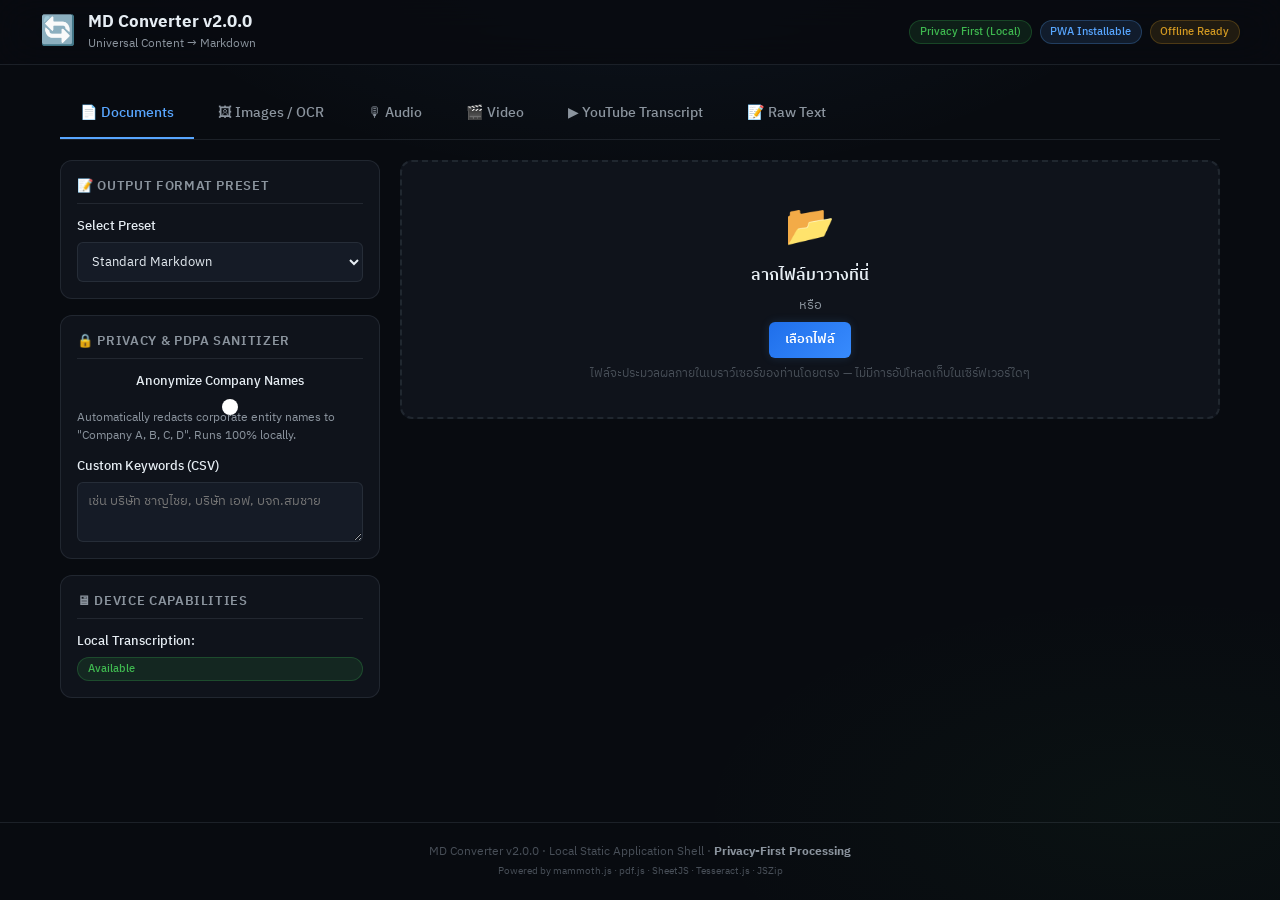
==== index.html @ 2fad3404 "Release MD Converter v2.0.0" ====
<!DOCTYPE html>
<html lang="th">
<head>
  <meta charset="UTF-8" />
  <meta name="viewport" content="width=device-width, initial-scale=1.0" />
  <title>MD Converter v2 — Universal Content to Markdown</title>
  <meta name="description" content="แปลงไฟล์เอกสาร รูปภาพ OCR เสียง วิดีโอ และยูทูบเป็น Markdown — ทำงานออฟไลน์ ปลอดภัย มั่นใจเรื่อง PDPA" />
  
  <!-- PWA Metadata -->
  <link rel="manifest" href="./manifest.json" />
  <meta name="theme-color" content="#0d1117" />
  <link rel="apple-touch-icon" href="./assets/icons/icon-192.png" />

  <!-- STYLES -->
  <link rel="stylesheet" href="./assets/css/app.css" />

  <!-- OFFLINE VENDOR LIBRARIES -->
  <script src="./libs/mammoth.browser.min.js"></script>
  <script src="./libs/xlsx.full.min.js"></script>
  <script src="./libs/jszip.min.js"></script>
  <script src="./libs/tesseract.min.js"></script>
</head>
<body>

  <!-- HEADER -->
  <header class="header">
    <div class="header-inner">
      <div class="logo">
        <span class="logo-icon">🔄</span>
        <div>
          <span class="logo-text">MD Converter v2.0.0</span>
          <span class="logo-sub">Universal Content → Markdown</span>
        </div>
      </div>
      <div class="badges">
        <span class="badge badge-green">Privacy First (Local)</span>
        <span class="badge badge-blue">PWA Installable</span>
        <span class="badge badge-gold">Offline Ready</span>
      </div>
    </div>
  </header>

  <!-- CONTAINER -->
  <main class="container">
    
    <!-- TABS -->
    <nav class="tabs">
      <button class="tab active" data-tab="documents">📄 Documents</button>
      <button class="tab" data-tab="images">🖼 Images / OCR</button>
      <button class="tab" data-tab="audio">🎙 Audio</button>
      <button class="tab" data-tab="video">🎬 Video</button>
      <button class="tab" data-tab="youtube">▶ YouTube Transcript</button>
      <button class="tab" data-tab="text">📝 Raw Text</button>
    </nav>

    <!-- GRID LAYOUT -->
    <div class="main-grid">
      
      <!-- SIDEBAR (SETTINGS) -->
      <aside class="sidebar">
        
        <!-- Markdown Presets -->
        <section class="settings-group">
          <h3 class="settings-title">📝 Output Format Preset</h3>
          <div class="setting-item">
            <label class="setting-label" for="output-preset">Select Preset</label>
            <select class="select-box" id="output-preset">
              <option value="standard">Standard Markdown</option>
              <option value="meeting">Meeting Notes</option>
              <option value="lecture">Lecture / Seminar Notes</option>
              <option value="research">Research Notes</option>
              <option value="transcript">Audio Transcript</option>
            </select>
          </div>
        </section>

        <!-- PDPA & Anonymization -->
        <section class="settings-group">
          <h3 class="settings-title">🔒 Privacy & PDPA Sanitizer</h3>
          
          <div class="setting-item switch-control">
            <span class="setting-label">Anonymize Company Names</span>
            <label>
              <input type="checkbox" class="switch-input" id="pdpa-toggle" />
              <span class="switch-slider"></span>
            </label>
          </div>
          
          <div class="setting-item">
            <span class="setting-desc">Automatically redacts corporate entity names to "Company A, B, C, D". Runs 100% locally.</span>
          </div>

          <div class="setting-item">
            <label class="setting-label" for="pdpa-keywords">Custom Keywords (CSV)</label>
            <textarea class="input-text" id="pdpa-keywords" placeholder="เช่น บริษัท ชาญไชย, บริษัท เอฟ, บจก.สมชาย"></textarea>
          </div>
        </section>

        <!-- OCR Language Selection -->
        <section class="settings-group" id="ocr-settings" style="display:none;">
          <h3 class="settings-title">🖼 OCR Options</h3>
          <div class="setting-item">
            <label class="setting-label" for="ocr-lang">OCR Language</label>
            <select class="select-box" id="ocr-lang">
              <option value="eng+tha">(Recommended) English + Thai</option>
              <option value="tha">Thai only</option>
              <option value="eng">English only</option>
            </select>
          </div>
        </section>

        <!-- External Audio transcription -->
        <section class="settings-group" id="audio-settings" style="display:none;">
          <h3 class="settings-title">🎙 Transcription API</h3>
          <div class="setting-item">
            <label class="setting-label" for="api-provider">API Provider</label>
            <select class="select-box" id="api-provider">
              <option value="local">Mode A: Local Browser Speech (Free)</option>
              <option value="whisper">Mode B: OpenAI Whisper API</option>
              <option value="gemini">Mode B: Google Gemini API (Whisper/Speech)</option>
            </select>
          </div>
          <div class="setting-item" id="api-key-container" style="display:none;">
            <label class="setting-label" for="api-key">API Bearer Key / Secret</label>
            <input type="password" class="input-text" id="api-key" placeholder="sk-..." />
            <span class="setting-desc">Stored locally in your browser cache. Never sent to any server except the direct provider API.</span>
          </div>
        </section>

        <!-- Local status -->
        <section class="settings-group">
          <h3 class="settings-title">🖥 Device Capabilities</h3>
          <div class="setting-item">
            <span class="setting-label">Local Transcription:</span>
            <span class="badge" id="local-speech-status">Checking...</span>
          </div>
        </section>

      </aside>

      <!-- WORKSPACE PANEL -->
      <section class="work-panel">
        
        <!-- DROPZONE (for file upload tabs) -->
        <div class="dropzone" id="dz">
          <div class="drop-icon" id="dz-icon">📂</div>
          <p class="drop-title" id="dz-title">ลากไฟล์มาวางที่นี่</p>
          <p class="drop-sub">หรือ</p>
          <label class="btn btn-primary" for="fi" id="dz-btn-lbl">เลือกไฟล์</label>
          <input type="file" id="fi" multiple hidden />
          <p class="drop-hint" id="dz-hint">ไฟล์จะประมวลผลภายในเบราว์เซอร์ของท่านโดยตรง — ไม่มีการอัปโหลดเก็บในเซิร์ฟเวอร์ใดๆ</p>
        </div>

        <!-- YOUTUBE & TEXT CUSTOM INPUTS (Hidden by default, shown based on active tab) -->
        <div class="settings-group" id="custom-input-panel" style="display:none;">
          <h3 class="settings-title" id="custom-input-title">YouTube Transcript</h3>
          <div class="setting-item" id="yt-url-container">
            <label class="setting-label" for="yt-url">Paste YouTube URL (Authorized Check)</label>
            <div style="display:flex; gap:0.5rem;">
              <input type="text" class="input-text" id="yt-url" placeholder="https://www.youtube.com/watch?v=..." />
              <button class="btn btn-outline" id="btn-yt-check">Analyze</button>
            </div>
            <div class="alert-box alert-info" style="margin-top:0.4rem; padding: 0.4rem 0.6rem;">
              ℹ️ Direct YouTube extraction requires an authorized integration. You can paste the transcript below, or upload a video/audio file you have permission to use.
            </div>
          </div>
          <div class="setting-item" id="custom-text-container">
            <label class="setting-label" for="custom-text-input" id="custom-text-label">Paste Transcript Content / Text</label>
            <textarea class="input-text" id="custom-text-input" style="height: 180px;" placeholder="วางข้อความที่นี่..."></textarea>
          </div>
          <div class="setting-item" id="yt-settings-container" style="display:none; margin-top:0.5rem; gap:0.5rem;">
            <div class="switch-control">
              <span class="setting-label" style="font-size:0.75rem;">Remove Timestamps</span>
              <label><input type="checkbox" class="switch-input" id="yt-remove-timestamps" checked /><span class="switch-slider"></span></label>
            </div>
            <div class="switch-control">
              <span class="setting-label" style="font-size:0.75rem;">Merge Short Lines</span>
              <label><input type="checkbox" class="switch-input" id="yt-merge-lines" checked /><span class="switch-slider"></span></label>
            </div>
            <div class="switch-control">
              <span class="setting-label" style="font-size:0.75rem;">Format Speakers (e.g. [Speaker 1]:)</span>
              <label><input type="checkbox" class="switch-input" id="yt-format-speakers" /><span class="switch-slider"></span></label>
            </div>
          </div>
          <div style="text-align:right; margin-top:0.5rem;">
            <button class="btn btn-primary" id="btn-process-custom">⚡ Convert Paste</button>
          </div>
        </div>

        <!-- FILE QUEUE MANAGER -->
        <div class="queue-panel" id="qp" style="display:none;">
          <div class="queue-header">
            <span id="queue-count">0 Files Selected</span>
            <div class="queue-actions">
              <button class="btn btn-outline btn-sm" id="btn-clear-queue">🗑 Clear All</button>
              <button class="btn btn-primary btn-sm" id="btn-convert-queue">⚡ Convert Queue</button>
            </div>
          </div>
          <ul class="queue-list" id="queue-items"></ul>
        </div>

        <!-- PROGRESS BAR -->
        <div class="progress-panel" id="pp" style="display:none;">
          <div class="progress-track">
            <div class="progress-fill" id="progress-fill"></div>
          </div>
          <div class="progress-label">
            <span id="progress-text">Processing...</span>
            <span id="progress-percent">0%</span>
          </div>
        </div>

        <!-- STATS PANEL -->
        <div class="stats-grid" id="sp" style="display:none;">
          <div class="stat-card blue">
            <span class="stat-val" id="stat-files">0</span>
            <span class="stat-lbl">Files Converted</span>
          </div>
          <div class="stat-card">
            <span class="stat-val" id="stat-orig">0 KB</span>
            <span class="stat-lbl">Original Size</span>
          </div>
          <div class="stat-card ok">
            <span class="stat-val" id="stat-md">0 KB</span>
            <span class="stat-lbl">Markdown Size</span>
          </div>
          <div class="stat-card gold">
            <span class="stat-val" id="stat-saved">0%</span>
            <span class="stat-lbl">Token Saved</span>
          </div>
        </div>

        <!-- WORKSPACE (Side by Side Preview and Editor) -->
        <div class="workspace-panel" id="wp" style="display:none;">
          <div class="workspace-header">
            <h2 class="workspace-title" id="ws-filename">Result Workspace</h2>
            <div class="workspace-actions">
              <button class="btn btn-outline btn-sm" id="btn-toggle-preview">👁 Show Preview</button>
              <button class="btn btn-outline btn-sm" id="btn-copy-md">📋 Copy MD</button>
              <button class="btn btn-green btn-sm" id="btn-dl-md">⬇️ Download .md</button>
              <button class="btn btn-green btn-sm" id="btn-dl-zip" style="display:none;">📦 Download ZIP</button>
            </div>
          </div>
          <div class="workspace-body">
            
            <!-- Metadata Panel -->
            <div class="meta-panel" id="ws-meta">
              <h4 class="meta-title">Source Metadata</h4>
              <div class="meta-row">
                <span class="meta-lbl">File:</span>
                <span class="meta-val" id="meta-file">-</span>
              </div>
              <div class="meta-row">
                <span class="meta-lbl">Type:</span>
                <span class="meta-val" id="meta-type">-</span>
              </div>
              <div class="meta-row">
                <span class="meta-lbl">Original Size:</span>
                <span class="meta-val" id="meta-orig-size">-</span>
              </div>
              <div class="meta-row">
                <span class="meta-lbl">Markdown Size:</span>
                <span class="meta-val" id="meta-md-size">-</span>
              </div>
              <div class="meta-row">
                <span class="meta-lbl">Est. Tokens:</span>
                <span class="meta-val" id="meta-tokens">-</span>
              </div>
              <div class="meta-row">
                <span class="meta-lbl">Token Reduction:</span>
                <span class="meta-val" id="meta-reduction">-</span>
              </div>
              <div class="meta-row" id="meta-ocr-warn" style="display:none;">
                <div class="alert-box alert-warning">
                  ⚠️ AI-generated transcription draft. Vocals/Music overlap may reduce accuracy.
                </div>
              </div>
            </div>
            
            <!-- Editor Workspace -->
            <div class="editor-workspace">
              <div class="editor-container">
                <div class="editor-toolbar">
                  <!-- Optional formatting helper buttons can go here -->
                </div>
                <textarea class="editor-area" id="editor-text" placeholder="Markdown output will display here..."></textarea>
                <div class="preview-area" id="preview-html"></div>
              </div>
            </div>

          </div>
        </div>

      </section>

    </div>

  </main>

  <!-- FOOTER -->
  <footer class="footer">
    <p>MD Converter v2.0.0 · Local Static Application Shell · <strong>Privacy-First Processing</strong></p>
    <p style="margin-top:0.25rem; font-size:0.65rem;">Powered by mammoth.js · pdf.js · SheetJS · Tesseract.js · JSZip</p>
  </footer>

  <!-- MAIN ENTRY SCRIPT -->
  <script type="module" src="./assets/js/app.js"></script>

  <!-- PDF.js module setup fallback -->
  <script type="module">
    import * as pdfjsLib from './libs/pdf.min.mjs';
    pdfjsLib.GlobalWorkerOptions.workerSrc = './libs/pdf.worker.min.mjs';
    window.__pdfjs = pdfjsLib;
  </script>

  <!-- Service Worker registration -->
  <script>
    if ('serviceWorker' in navigator) {
      window.addEventListener('load', () => {
        navigator.serviceWorker.register('./service-worker.js')
          .then(reg => console.log('ServiceWorker registration successful with scope: ', reg.scope))
          .catch(err => console.log('ServiceWorker registration failed: ', err));
      });
    }
  </script>

</body>
</html>
---- assets/css/app.css ----
/* ══════════════════════════════════════════════════════
   DESIGN SYSTEM — Dark Mode Glassmorphism
   MD Converter v2.0.0
══════════════════════════════════════════════════════ */
@import url('https://fonts.googleapis.com/css2?family=IBM+Plex+Sans+Thai:wght@300;400;500;600;700&family=JetBrains+Mono:wght@400;500&display=swap');

:root {
  --bg:          #080b10;
  --bg-card:     rgba(17, 22, 30, 0.85);
  --bg-card2:    rgba(25, 32, 44, 0.7);
  --border:      rgba(99, 110, 123, 0.22);
  --border-focus:#58a6ff;
  --text:        #e6edf3;
  --muted:       #8b949e;
  --dim:         #484f58;
  --accent:      #58a6ff;
  --green:       #3fb950;
  --gold:        #d29922;
  --red:         #f85149;
  --r:           12px;
  --r-sm:        6px;
  --font:        'IBM Plex Sans Thai', sans-serif;
  --mono:        'JetBrains Mono', monospace;
}

*, *::before, *::after { box-sizing: border-box; margin: 0; padding: 0; }
html { scroll-behavior: smooth; }

body {
  font-family: var(--font);
  background: var(--bg);
  color: var(--text);
  min-height: 100vh;
  background-image:
    radial-gradient(ellipse 70% 50% at 50% -10%, rgba(88, 166, 255, 0.07) 0%, transparent 60%),
    radial-gradient(ellipse 60% 40% at 90% 90%, rgba(63, 185, 80, 0.04) 0%, transparent 60%);
  line-height: 1.5;
  display: flex;
  flex-direction: column;
}

::-webkit-scrollbar { width: 6px; height: 6px; }
::-webkit-scrollbar-thumb { background: var(--border); border-radius: 3px; }
::-webkit-scrollbar-track { background: transparent; }

/* ─── HEADER ─── */
.header {
  position: sticky; top: 0; z-index: 100;
  background: rgba(8, 11, 16, 0.88);
  backdrop-filter: blur(20px);
  border-bottom: 1px solid var(--border);
  padding: 0 1.5rem;
}
.header-inner {
  max-width: 1200px; margin: 0 auto;
  display: flex; align-items: center; justify-content: space-between;
  height: 64px; gap: 1rem;
}
.logo { display: flex; align-items: center; gap: .75rem; }
.logo-icon { font-size: 1.8rem; }
.logo-text { font-size: 1.05rem; font-weight: 700; line-height: 1.2; }
.logo-sub { font-size: .72rem; color: var(--muted); display: block; }
.badges { display: flex; gap: .5rem; flex-wrap: wrap; }
.badge {
  font-size: .68rem; padding: .2rem .6rem; border-radius: 999px; font-weight: 500;
}
.badge-green { background: rgba(63, 185, 80, 0.12); color: var(--green); border: 1px solid rgba(63, 185, 80, 0.25); }
.badge-blue  { background: rgba(88, 166, 255, 0.12); color: var(--accent); border: 1px solid rgba(88, 166, 255, 0.25); }
.badge-gold  { background: rgba(210, 153, 34, 0.12); color: var(--gold); border: 1px solid rgba(210, 153, 34, 0.25); }

/* ─── CONTAINER LAYOUT ─── */
.container {
  max-width: 1200px; margin: 0 auto;
  width: 100%;
  padding: 1.5rem 1.25rem 3rem;
  display: flex; flex-direction: column; gap: 1.25rem;
  flex: 1;
}

/* ─── TABS & CONTROLS ─── */
.tabs {
  display: flex;
  overflow-x: auto;
  border-bottom: 1px solid var(--border);
  gap: 0.25rem;
}
.tab {
  background: transparent;
  border: none;
  border-bottom: 2px solid transparent;
  color: var(--muted);
  padding: 0.75rem 1.25rem;
  font-family: var(--font);
  font-size: 0.88rem;
  font-weight: 500;
  cursor: pointer;
  white-space: nowrap;
  transition: all 0.2s;
  display: flex; align-items: center; gap: 0.4rem;
}
.tab:hover {
  color: var(--text);
  border-bottom-color: var(--dim);
}
.tab.active {
  color: var(--accent);
  border-bottom-color: var(--accent);
}

/* ─── GRID LAYOUT: MAIN WORKSPACE ─── */
.main-grid {
  display: grid;
  grid-template-columns: 1fr;
  gap: 1.25rem;
}
@media(min-width: 900px) {
  .main-grid {
    grid-template-columns: 320px 1fr;
  }
}

/* ─── SIDEBAR & SETTINGS ─── */
.sidebar {
  display: flex;
  flex-direction: column;
  gap: 1rem;
}
.settings-group {
  background: var(--bg-card);
  border: 1px solid var(--border);
  border-radius: var(--r);
  padding: 1rem;
  display: flex;
  flex-direction: column;
  gap: 0.8rem;
}
.settings-title {
  font-size: 0.82rem;
  font-weight: 600;
  color: var(--muted);
  text-transform: uppercase;
  letter-spacing: 0.05em;
  border-bottom: 1px solid var(--border);
  padding-bottom: 0.4rem;
}
.setting-item {
  display: flex;
  flex-direction: column;
  gap: 0.35rem;
}
.setting-label {
  font-size: 0.8rem;
  font-weight: 500;
  color: var(--text);
  display: flex; align-items: center; gap: 0.4rem;
}
.setting-desc {
  font-size: 0.72rem;
  color: var(--muted);
}
.switch-control {
  display: flex;
  align-items: center;
  justify-content: space-between;
  cursor: pointer;
}
.switch-input {
  display: none;
}
.switch-slider {
  width: 40px; height: 20px;
  background: var(--dim);
  border-radius: 999px;
  position: relative;
  transition: background 0.2s;
}
.switch-slider::before {
  content: '';
  position: absolute;
  width: 16px; height: 16px;
  border-radius: 50%;
  background: white;
  top: 2px; left: 2px;
  transition: transform 0.2s;
}
.switch-input:checked + .switch-slider {
  background: var(--green);
}
.switch-input:checked + .switch-slider::before {
  transform: translateX(20px);
}

/* Inputs & Selects */
.input-text, .select-box {
  width: 100%;
  background: var(--bg-card2);
  border: 1px solid var(--border);
  border-radius: var(--r-sm);
  color: var(--text);
  padding: 0.45rem 0.6rem;
  font-family: var(--font);
  font-size: 0.82rem;
  outline: none;
  transition: border-color 0.2s;
}
.input-text:focus, .select-box:focus {
  border-color: var(--accent);
}
textarea.input-text {
  resize: vertical;
  min-height: 60px;
}

/* ─── CONVERSION MAIN PANEL ─── */
.work-panel {
  display: flex;
  flex-direction: column;
  gap: 1rem;
  min-width: 0; /* Prevents flex items from overflowing container */
}

/* DROP ZONE */
.dropzone {
  border: 2px dashed var(--border);
  border-radius: var(--r);
  padding: 2.2rem 1.5rem;
  text-align: center;
  background: var(--bg-card);
  backdrop-filter: blur(12px);
  cursor: pointer;
  transition: all 0.3s ease;
  display: flex;
  flex-direction: column;
  align-items: center;
  gap: 0.45rem;
}
.dropzone:hover, .dropzone.drag-over {
  border-color: var(--accent);
  background: rgba(88, 166, 255, 0.05);
  box-shadow: 0 0 20px rgba(88, 166, 255, 0.08);
}
.drop-icon { font-size: 2.5rem; }
.drop-title { font-size: 1rem; font-weight: 600; }
.drop-sub { color: var(--muted); font-size: 0.8rem; }
.drop-hint { font-size: 0.72rem; color: var(--dim); max-width: 500px; }

/* ─── BUTTONS ─── */
.btn {
  display: inline-flex;
  align-items: center;
  justify-content: center;
  gap: 0.4rem;
  padding: 0.5rem 1rem;
  border-radius: var(--r-sm);
  font-family: var(--font);
  font-size: 0.82rem;
  font-weight: 600;
  cursor: pointer;
  border: none;
  transition: all 0.2s ease;
  text-decoration: none;
  white-space: nowrap;
}
.btn-primary {
  background: linear-gradient(135deg, #1f6feb, #388bfd);
  color: #fff;
  box-shadow: 0 0 10px rgba(88, 166, 255, 0.15);
}
.btn-primary:hover {
  background: linear-gradient(135deg, #388bfd, #58a6ff);
  box-shadow: 0 0 16px rgba(88, 166, 255, 0.25);
  transform: translateY(-1px);
}
.btn-primary:disabled { opacity: 0.5; cursor: not-allowed; transform: none; }
.btn-outline {
  background: transparent;
  color: var(--accent);
  border: 1px solid rgba(88, 166, 255, 0.3);
}
.btn-outline:hover {
  background: rgba(88, 166, 255, 0.08);
  border-color: var(--accent);
}
.btn-green {
  background: linear-gradient(135deg, #238636, #2ea043);
  color: #fff;
}
.btn-green:hover {
  background: linear-gradient(135deg, #2ea043, #3fb950);
}
.btn-danger {
  background: rgba(248, 81, 73, 0.15);
  color: var(--red);
  border: 1px solid rgba(248, 81, 73, 0.25);
}
.btn-danger:hover {
  background: rgba(248, 81, 73, 0.25);
}
.btn-sm {
  padding: 0.3rem 0.6rem;
  font-size: 0.76rem;
}

/* ─── QUEUE & FILE LIST ─── */
.queue-panel {
  background: var(--bg-card);
  border: 1px solid var(--border);
  border-radius: var(--r);
  overflow: hidden;
}
.queue-header {
  display: flex;
  align-items: center;
  justify-content: space-between;
  padding: 0.65rem 1rem;
  border-bottom: 1px solid var(--border);
  font-size: 0.8rem;
  color: var(--muted);
  font-weight: 500;
}
.queue-actions {
  display: flex;
  gap: 0.4rem;
}
.queue-list {
  list-style: none;
  max-height: 200px;
  overflow-y: auto;
}
.queue-item {
  display: flex;
  align-items: center;
  gap: 0.6rem;
  padding: 0.5rem 1rem;
  border-bottom: 1px solid var(--border);
  font-size: 0.8rem;
}
.queue-item:last-child { border-bottom: none; }
.queue-item.done { color: var(--green); }
.queue-item.err { color: var(--red); }
.queue-item.active { background: rgba(88, 166, 255, 0.04); }
.fn { flex: 1; white-space: nowrap; overflow: hidden; text-overflow: ellipsis; }
.fsz { color: var(--muted); font-size: 0.72rem; }
.fstat { font-size: 0.72rem; font-weight: 600; }

/* ─── PROGRESS PANEL ─── */
.progress-panel {
  background: var(--bg-card);
  border: 1px solid var(--border);
  border-radius: var(--r);
  padding: 0.85rem 1rem;
  display: flex;
  flex-direction: column;
  gap: 0.35rem;
}
.progress-track {
  height: 6px;
  background: rgba(99, 110, 123, 0.2);
  border-radius: 999px;
  overflow: hidden;
}
.progress-fill {
  height: 100%;
  width: 0%;
  background: linear-gradient(90deg, #1f6feb, #58a6ff, #3fb950);
  background-size: 200%;
  transition: width 0.3s ease;
}
.progress-label {
  font-size: 0.75rem;
  color: var(--muted);
  display: flex;
  justify-content: space-between;
}

/* ─── STATS OVERVIEW ─── */
.stats-grid {
  display: grid;
  grid-template-columns: repeat(2, 1fr);
  gap: 0.65rem;
}
@media(min-width: 600px) {
  .stats-grid {
    grid-template-columns: repeat(4, 1fr);
  }
}
.stat-card {
  background: var(--bg-card);
  border: 1px solid var(--border);
  border-radius: var(--r);
  padding: 0.8rem 1rem;
  display: flex;
  flex-direction: column;
  gap: 0.2rem;
  transition: transform 0.2s;
}
.stat-card:hover {
  transform: translateY(-2px);
}
.stat-card.ok { border-color: rgba(63, 185, 80, 0.2); }
.stat-card.blue { border-color: rgba(88, 166, 255, 0.2); }
.stat-card.gold { border-color: rgba(210, 153, 34, 0.2); }
.stat-val { font-size: 1.25rem; font-weight: 700; }
.stat-card.ok .stat-val { color: var(--green); }
.stat-card.blue .stat-val { color: var(--accent); }
.stat-card.gold .stat-val { color: var(--gold); }
.stat-lbl { font-size: 0.7rem; color: var(--muted); }

/* ─── RESULT WORKSPACE ─── */
.workspace-panel {
  display: flex;
  flex-direction: column;
  gap: 0.8rem;
  background: var(--bg-card);
  border: 1px solid var(--border);
  border-radius: var(--r);
  padding: 1rem;
}
.workspace-header {
  display: flex;
  justify-content: space-between;
  align-items: center;
  flex-wrap: wrap;
  gap: 0.5rem;
  border-bottom: 1px solid var(--border);
  padding-bottom: 0.65rem;
}
.workspace-title {
  font-size: 0.9rem;
  font-weight: 700;
}
.workspace-actions {
  display: flex;
  gap: 0.4rem;
}

/* Side-by-Side Workspace Layout */
.workspace-body {
  display: grid;
  grid-template-columns: 1fr;
  gap: 0.8rem;
}
@media(min-width: 800px) {
  .workspace-body {
    grid-template-columns: 240px 1fr;
  }
}

/* Metadata Panel */
.meta-panel {
  background: var(--bg-card2);
  border: 1px solid var(--border);
  border-radius: var(--r-sm);
  padding: 0.75rem;
  display: flex;
  flex-direction: column;
  gap: 0.6rem;
}
.meta-title {
  font-size: 0.75rem;
  font-weight: 600;
  text-transform: uppercase;
  color: var(--muted);
  border-bottom: 1px solid var(--border);
  padding-bottom: 0.25rem;
}
.meta-row {
  display: flex;
  flex-direction: column;
  gap: 0.15rem;
}
.meta-lbl {
  font-size: 0.68rem;
  color: var(--muted);
}
.meta-val {
  font-size: 0.76rem;
  font-weight: 500;
  word-break: break-all;
}

/* Editor & Preview Workspace */
.editor-workspace {
  display: flex;
  flex-direction: column;
  gap: 0.6rem;
  min-width: 0;
}
.editor-container {
  display: flex;
  flex-direction: column;
  border: 1px solid var(--border);
  border-radius: var(--r-sm);
  overflow: hidden;
  height: 400px;
}
.editor-toolbar {
  display: flex;
  justify-content: flex-end;
  background: var(--bg-card2);
  padding: 0.35rem 0.5rem;
  border-bottom: 1px solid var(--border);
  gap: 0.35rem;
}
.editor-area {
  flex: 1;
  background: rgba(13, 17, 23, 0.8);
  color: #cdd9e5;
  border: none;
  padding: 0.8rem;
  font-family: var(--mono);
  font-size: 0.78rem;
  line-height: 1.6;
  outline: none;
  resize: none;
  width: 100%;
}
.preview-area {
  flex: 1;
  background: rgba(13, 17, 23, 0.85);
  color: #cdd9e5;
  padding: 0.8rem;
  font-family: var(--font);
  font-size: 0.85rem;
  line-height: 1.6;
  overflow-y: auto;
  display: none;
}
.preview-area.active {
  display: block;
}
.editor-area.hidden {
  display: none;
}

/* Markdown preview typography */
.preview-area h1 { font-size: 1.4rem; margin-bottom: 0.8rem; border-bottom: 1px solid var(--border); padding-bottom: 0.2rem; }
.preview-area h2 { font-size: 1.15rem; margin-top: 1rem; margin-bottom: 0.6rem; }
.preview-area h3 { font-size: 1rem; margin-top: 0.8rem; margin-bottom: 0.4rem; }
.preview-area p { margin-bottom: 0.8rem; }
.preview-area table { border-collapse: collapse; width: 100%; margin-bottom: 0.8rem; font-size: 0.78rem; }
.preview-area th, .preview-area td { border: 1px solid var(--border); padding: 0.4rem; text-align: left; }
.preview-area th { background: var(--bg-card2); }
.preview-area pre { background: var(--bg-card2); padding: 0.6rem; border-radius: var(--r-sm); overflow-x: auto; margin-bottom: 0.8rem; }
.preview-area code { font-family: var(--mono); font-size: 0.78rem; background: rgba(99, 110, 123, 0.15); padding: 0.15rem 0.3rem; border-radius: 3px; }
.preview-area pre code { background: transparent; padding: 0; }
.preview-area ul, .preview-area ol { margin-left: 1.2rem; margin-bottom: 0.8rem; }
.preview-area blockquote { border-left: 3px solid var(--accent); padding-left: 0.6rem; color: var(--muted); margin-bottom: 0.8rem; }

/* ─── NOTIFICATION & ALERTS ─── */
.alert-box {
  border-radius: var(--r-sm);
  padding: 0.65rem 0.8rem;
  font-size: 0.76rem;
  display: flex;
  align-items: flex-start;
  gap: 0.5rem;
  border: 1px solid transparent;
}
.alert-info {
  background: rgba(88, 166, 255, 0.08);
  border-color: rgba(88, 166, 255, 0.22);
  color: var(--accent);
}
.alert-warning {
  background: rgba(210, 153, 34, 0.08);
  border-color: rgba(210, 153, 34, 0.22);
  color: var(--gold);
}
.alert-error {
  background: rgba(248, 81, 73, 0.08);
  border-color: rgba(248, 81, 73, 0.22);
  color: var(--red);
}

/* ─── FOOTER ─── */
.footer {
  text-align: center;
  padding: 1.25rem;
  color: var(--dim);
  font-size: 0.72rem;
  border-top: 1px solid var(--border);
  margin-top: auto;
}
.footer strong { color: var(--muted); }

/* ─── RESPONSIVE LAYOUTS ─── */
@media(max-width: 600px) {
  .header-inner { flex-direction: column; justify-content: center; height: auto; padding: 0.8rem 0; gap: 0.4rem; }
  .badges { display: none; }
  .stats-grid { grid-template-columns: 1fr; }
}
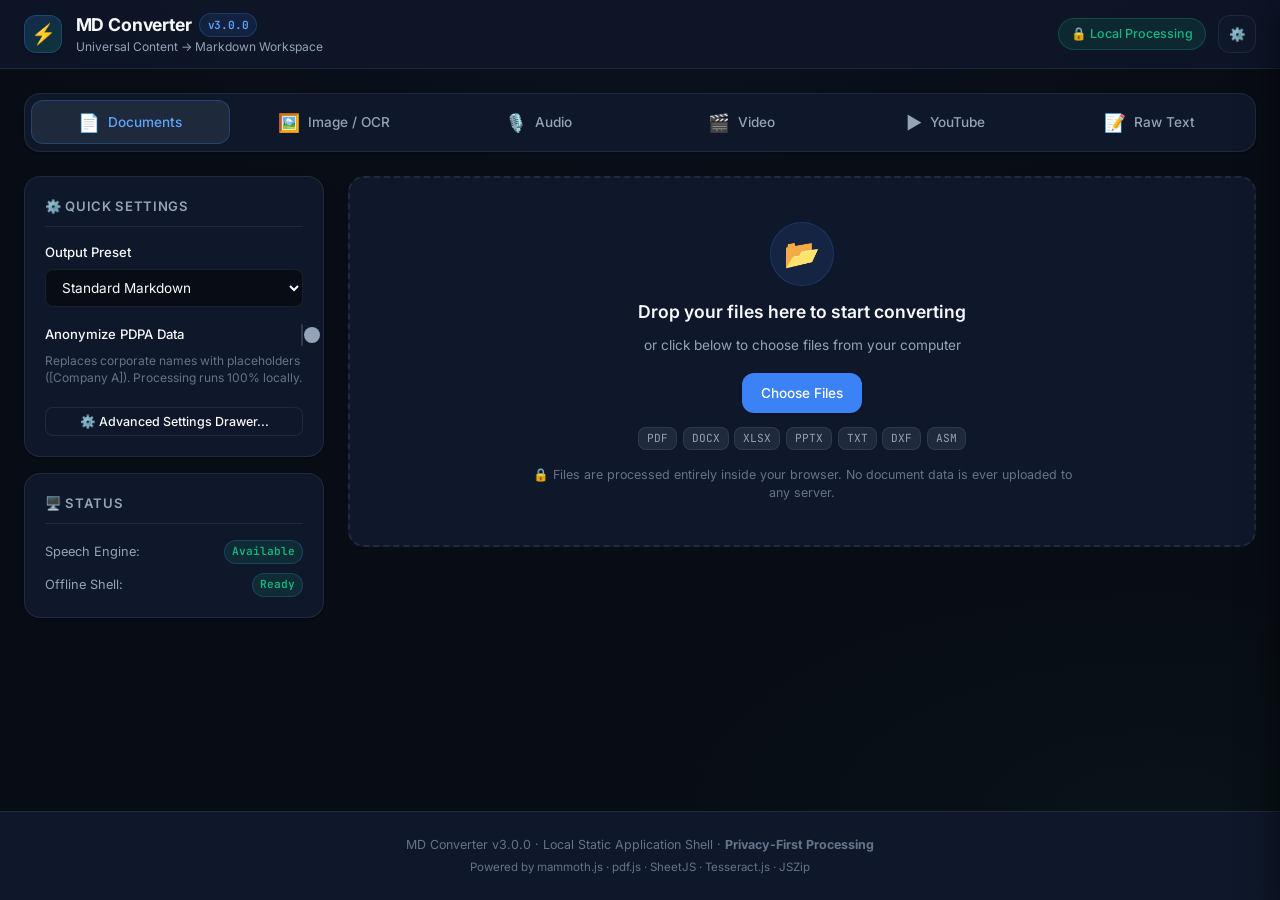
==== commit 5a168cf5: "feat(ui): redesign app shell, drawer, toast system, and workspace" ====
--- a/index.html
+++ b/index.html
@@ -3,12 +3,12 @@
 <head>
   <meta charset="UTF-8" />
   <meta name="viewport" content="width=device-width, initial-scale=1.0" />
-  <title>MD Converter v2 — Universal Content to Markdown</title>
+  <title>MD Converter v3 — Universal Content to Markdown Workspace</title>
   <meta name="description" content="แปลงไฟล์เอกสาร รูปภาพ OCR เสียง วิดีโอ และยูทูบเป็น Markdown — ทำงานออฟไลน์ ปลอดภัย มั่นใจเรื่อง PDPA" />
   
   <!-- PWA Metadata -->
   <link rel="manifest" href="./manifest.json" />
-  <meta name="theme-color" content="#0d1117" />
+  <meta name="theme-color" content="#080c14" />
   <link rel="apple-touch-icon" href="./assets/icons/icon-192.png" />
 
   <!-- STYLES -->
@@ -22,48 +22,70 @@
 </head>
 <body>
 
-  <!-- HEADER -->
+  <!-- HEADER / APP SHELL -->
   <header class="header">
     <div class="header-inner">
-      <div class="logo">
-        <span class="logo-icon">🔄</span>
-        <div>
-          <span class="logo-text">MD Converter v2.0.0</span>
-          <span class="logo-sub">Universal Content → Markdown</span>
-        </div>
-      </div>
-      <div class="badges">
-        <span class="badge badge-green">Privacy First (Local)</span>
-        <span class="badge badge-blue">PWA Installable</span>
-        <span class="badge badge-gold">Offline Ready</span>
+      <a href="#" class="logo">
+        <div class="logo-badge-icon">⚡</div>
+        <div class="logo-title-group">
+          <div class="logo-text">
+            MD Converter <span class="version-tag">v3.0.0</span>
+          </div>
+          <span class="logo-sub">Universal Content → Markdown Workspace</span>
+        </div>
+      </a>
+
+      <div class="header-actions">
+        <span class="trust-badge">🔒 Local Processing</span>
+        <button class="btn-icon" id="btn-open-drawer" title="Advanced Settings" aria-label="Settings">
+          ⚙️
+        </button>
       </div>
     </div>
   </header>
 
-  <!-- CONTAINER -->
+  <!-- MAIN CONTAINER -->
   <main class="container">
     
-    <!-- TABS -->
-    <nav class="tabs">
-      <button class="tab active" data-tab="documents">📄 Documents</button>
-      <button class="tab" data-tab="images">🖼 Images / OCR</button>
-      <button class="tab" data-tab="audio">🎙 Audio</button>
-      <button class="tab" data-tab="video">🎬 Video</button>
-      <button class="tab" data-tab="youtube">▶ YouTube Transcript</button>
-      <button class="tab" data-tab="text">📝 Raw Text</button>
+    <!-- SOURCE SELECTOR BAR -->
+    <nav class="source-selector-container">
+      <div class="tabs" role="tablist">
+        <button class="tab active" data-tab="documents" role="tab" aria-selected="true">
+          <span class="tab-icon">📄</span> Documents
+        </button>
+        <button class="tab" data-tab="images" role="tab" aria-selected="false">
+          <span class="tab-icon">🖼️</span> Image / OCR
+        </button>
+        <button class="tab" data-tab="audio" role="tab" aria-selected="false">
+          <span class="tab-icon">🎙️</span> Audio
+        </button>
+        <button class="tab" data-tab="video" role="tab" aria-selected="false">
+          <span class="tab-icon">🎬</span> Video
+        </button>
+        <button class="tab" data-tab="youtube" role="tab" aria-selected="false">
+          <span class="tab-icon">▶️</span> YouTube
+        </button>
+        <button class="tab" data-tab="text" role="tab" aria-selected="false">
+          <span class="tab-icon">📝</span> Raw Text
+        </button>
+      </div>
     </nav>
 
     <!-- GRID LAYOUT -->
     <div class="main-grid">
       
-      <!-- SIDEBAR (SETTINGS) -->
+      <!-- SIDEBAR (QUICK SETTINGS) -->
       <aside class="sidebar">
         
-        <!-- Markdown Presets -->
-        <section class="settings-group">
-          <h3 class="settings-title">📝 Output Format Preset</h3>
+        <!-- Quick Settings Card -->
+        <section class="card">
+          <div class="card-header">
+            <h3 class="card-title">⚙️ Quick Settings</h3>
+          </div>
+
+          <!-- Markdown Presets -->
           <div class="setting-item">
-            <label class="setting-label" for="output-preset">Select Preset</label>
+            <label class="setting-label" for="output-preset">Output Preset</label>
             <select class="select-box" id="output-preset">
               <option value="standard">Standard Markdown</option>
               <option value="meeting">Meeting Notes</option>
@@ -72,67 +94,38 @@
               <option value="transcript">Audio Transcript</option>
             </select>
           </div>
+
+          <!-- PDPA & Anonymization -->
+          <div class="setting-item">
+            <div class="switch-control">
+              <span class="setting-label" style="margin:0;">Anonymize PDPA Data</span>
+              <label>
+                <input type="checkbox" class="switch-input" id="pdpa-toggle" />
+                <span class="switch-slider"></span>
+              </label>
+            </div>
+            <span class="setting-desc">Replaces corporate names with placeholders ([Company A]). Processing runs 100% locally.</span>
+          </div>
+
+          <button class="btn btn-outline btn-sm" id="btn-trigger-drawer" style="width:100%; margin-top:0.25rem;">
+            ⚙️ Advanced Settings Drawer...
+          </button>
         </section>
 
-        <!-- PDPA & Anonymization -->
-        <section class="settings-group">
-          <h3 class="settings-title">🔒 Privacy & PDPA Sanitizer</h3>
-          
-          <div class="setting-item switch-control">
-            <span class="setting-label">Anonymize Company Names</span>
-            <label>
-              <input type="checkbox" class="switch-input" id="pdpa-toggle" />
-              <span class="switch-slider"></span>
-            </label>
-          </div>
-          
+        <!-- Device Status Card -->
+        <section class="card">
+          <div class="card-header">
+            <h3 class="card-title">🖥️ Status</h3>
+          </div>
           <div class="setting-item">
-            <span class="setting-desc">Automatically redacts corporate entity names to "Company A, B, C, D". Runs 100% locally.</span>
-          </div>
-
-          <div class="setting-item">
-            <label class="setting-label" for="pdpa-keywords">Custom Keywords (CSV)</label>
-            <textarea class="input-text" id="pdpa-keywords" placeholder="เช่น บริษัท ชาญไชย, บริษัท เอฟ, บจก.สมชาย"></textarea>
-          </div>
-        </section>
-
-        <!-- OCR Language Selection -->
-        <section class="settings-group" id="ocr-settings" style="display:none;">
-          <h3 class="settings-title">🖼 OCR Options</h3>
-          <div class="setting-item">
-            <label class="setting-label" for="ocr-lang">OCR Language</label>
-            <select class="select-box" id="ocr-lang">
-              <option value="eng+tha">(Recommended) English + Thai</option>
-              <option value="tha">Thai only</option>
-              <option value="eng">English only</option>
-            </select>
-          </div>
-        </section>
-
-        <!-- External Audio transcription -->
-        <section class="settings-group" id="audio-settings" style="display:none;">
-          <h3 class="settings-title">🎙 Transcription API</h3>
-          <div class="setting-item">
-            <label class="setting-label" for="api-provider">API Provider</label>
-            <select class="select-box" id="api-provider">
-              <option value="local">Mode A: Local Browser Speech (Free)</option>
-              <option value="whisper">Mode B: OpenAI Whisper API</option>
-              <option value="gemini">Mode B: Google Gemini API (Whisper/Speech)</option>
-            </select>
-          </div>
-          <div class="setting-item" id="api-key-container" style="display:none;">
-            <label class="setting-label" for="api-key">API Bearer Key / Secret</label>
-            <input type="password" class="input-text" id="api-key" placeholder="sk-..." />
-            <span class="setting-desc">Stored locally in your browser cache. Never sent to any server except the direct provider API.</span>
-          </div>
-        </section>
-
-        <!-- Local status -->
-        <section class="settings-group">
-          <h3 class="settings-title">🖥 Device Capabilities</h3>
-          <div class="setting-item">
-            <span class="setting-label">Local Transcription:</span>
-            <span class="badge" id="local-speech-status">Checking...</span>
+            <div style="display:flex; justify-content:space-between; align-items:center; font-size:0.8rem;">
+              <span style="color:var(--text-secondary);">Speech Engine:</span>
+              <span class="version-tag" id="local-speech-status">Checking...</span>
+            </div>
+            <div style="display:flex; justify-content:space-between; align-items:center; font-size:0.8rem; margin-top:0.2rem;">
+              <span style="color:var(--text-secondary);">Offline Shell:</span>
+              <span class="version-tag" style="background:var(--accent-emerald-subtle); color:var(--accent-emerald);">Ready</span>
+            </div>
           </div>
         </section>
 
@@ -141,56 +134,78 @@
       <!-- WORKSPACE PANEL -->
       <section class="work-panel">
         
-        <!-- DROPZONE (for file upload tabs) -->
+        <!-- DROPZONE (File Upload Target) -->
         <div class="dropzone" id="dz">
-          <div class="drop-icon" id="dz-icon">📂</div>
-          <p class="drop-title" id="dz-title">ลากไฟล์มาวางที่นี่</p>
-          <p class="drop-sub">หรือ</p>
-          <label class="btn btn-primary" for="fi" id="dz-btn-lbl">เลือกไฟล์</label>
-          <input type="file" id="fi" multiple hidden />
-          <p class="drop-hint" id="dz-hint">ไฟล์จะประมวลผลภายในเบราว์เซอร์ของท่านโดยตรง — ไม่มีการอัปโหลดเก็บในเซิร์ฟเวอร์ใดๆ</p>
-        </div>
-
-        <!-- YOUTUBE & TEXT CUSTOM INPUTS (Hidden by default, shown based on active tab) -->
-        <div class="settings-group" id="custom-input-panel" style="display:none;">
-          <h3 class="settings-title" id="custom-input-title">YouTube Transcript</h3>
+          <div class="drop-icon-wrapper" id="dz-icon-wrapper">
+            <span id="dz-icon">📂</span>
+          </div>
+          <p class="drop-title" id="dz-title">Drop your files here to start converting</p>
+          <p class="drop-sub" id="dz-sub">or click below to choose files from your computer</p>
+          
+          <div style="margin-top:0.5rem;">
+            <label class="btn btn-primary" for="fi" id="dz-btn-lbl">Choose Files</label>
+            <input type="file" id="fi" multiple hidden />
+          </div>
+
+          <div class="file-type-chips" id="file-chips">
+            <span class="chip">PDF</span>
+            <span class="chip">DOCX</span>
+            <span class="chip">XLSX</span>
+            <span class="chip">PPTX</span>
+            <span class="chip">TXT</span>
+            <span class="chip">DXF</span>
+            <span class="chip">ASM</span>
+          </div>
+
+          <p class="drop-hint" id="dz-hint">
+            🔒 Files are processed entirely inside your browser. No document data is ever uploaded to any server.
+          </p>
+        </div>
+
+        <!-- YOUTUBE & TEXT CUSTOM INPUTS -->
+        <div class="custom-panel" id="custom-input-panel" style="display:none;">
+          <h3 class="card-title" id="custom-input-title">YouTube Transcript</h3>
+          
           <div class="setting-item" id="yt-url-container">
-            <label class="setting-label" for="yt-url">Paste YouTube URL (Authorized Check)</label>
+            <label class="setting-label" for="yt-url">Paste YouTube Video URL</label>
             <div style="display:flex; gap:0.5rem;">
               <input type="text" class="input-text" id="yt-url" placeholder="https://www.youtube.com/watch?v=..." />
               <button class="btn btn-outline" id="btn-yt-check">Analyze</button>
             </div>
-            <div class="alert-box alert-info" style="margin-top:0.4rem; padding: 0.4rem 0.6rem;">
-              ℹ️ Direct YouTube extraction requires an authorized integration. You can paste the transcript below, or upload a video/audio file you have permission to use.
-            </div>
-          </div>
+            <div class="alert-box alert-info" style="margin-top:0.4rem;">
+              ℹ️ Direct transcript downloads use YouTube transcript tools. You can paste transcript content below or check video instructions.
+            </div>
+          </div>
+
           <div class="setting-item" id="custom-text-container">
             <label class="setting-label" for="custom-text-input" id="custom-text-label">Paste Transcript Content / Text</label>
-            <textarea class="input-text" id="custom-text-input" style="height: 180px;" placeholder="วางข้อความที่นี่..."></textarea>
-          </div>
-          <div class="setting-item" id="yt-settings-container" style="display:none; margin-top:0.5rem; gap:0.5rem;">
-            <div class="switch-control">
-              <span class="setting-label" style="font-size:0.75rem;">Remove Timestamps</span>
+            <textarea class="input-text" id="custom-text-input" style="height: 180px;" placeholder="Paste raw content here..."></textarea>
+          </div>
+
+          <div class="setting-item" id="yt-settings-container" style="display:none; flex-direction:row; gap:1rem; flex-wrap:wrap;">
+            <div class="switch-control" style="gap:0.4rem;">
+              <label class="setting-label" for="yt-remove-timestamps" style="cursor:pointer;">Remove Timestamps</label>
               <label><input type="checkbox" class="switch-input" id="yt-remove-timestamps" checked /><span class="switch-slider"></span></label>
             </div>
-            <div class="switch-control">
-              <span class="setting-label" style="font-size:0.75rem;">Merge Short Lines</span>
+            <div class="switch-control" style="gap:0.4rem;">
+              <label class="setting-label" for="yt-merge-lines" style="cursor:pointer;">Merge Short Lines</label>
               <label><input type="checkbox" class="switch-input" id="yt-merge-lines" checked /><span class="switch-slider"></span></label>
             </div>
-            <div class="switch-control">
-              <span class="setting-label" style="font-size:0.75rem;">Format Speakers (e.g. [Speaker 1]:)</span>
+            <div class="switch-control" style="gap:0.4rem;">
+              <label class="setting-label" for="yt-format-speakers" style="cursor:pointer;">Format Speakers</label>
               <label><input type="checkbox" class="switch-input" id="yt-format-speakers" /><span class="switch-slider"></span></label>
             </div>
           </div>
-          <div style="text-align:right; margin-top:0.5rem;">
-            <button class="btn btn-primary" id="btn-process-custom">⚡ Convert Paste</button>
+
+          <div style="text-align:right; margin-top:0.25rem;">
+            <button class="btn btn-primary" id="btn-process-custom">⚡ Convert Text</button>
           </div>
         </div>
 
         <!-- FILE QUEUE MANAGER -->
         <div class="queue-panel" id="qp" style="display:none;">
           <div class="queue-header">
-            <span id="queue-count">0 Files Selected</span>
+            <span class="queue-title" id="queue-count">0 Files Selected</span>
             <div class="queue-actions">
               <button class="btn btn-outline btn-sm" id="btn-clear-queue">🗑 Clear All</button>
               <button class="btn btn-primary btn-sm" id="btn-convert-queue">⚡ Convert Queue</button>
@@ -199,7 +214,7 @@
           <ul class="queue-list" id="queue-items"></ul>
         </div>
 
-        <!-- PROGRESS BAR -->
+        <!-- PROGRESS BAR PANEL -->
         <div class="progress-panel" id="pp" style="display:none;">
           <div class="progress-track">
             <div class="progress-fill" id="progress-fill"></div>
@@ -226,11 +241,11 @@
           </div>
           <div class="stat-card gold">
             <span class="stat-val" id="stat-saved">0%</span>
-            <span class="stat-lbl">Token Saved</span>
-          </div>
-        </div>
-
-        <!-- WORKSPACE (Side by Side Preview and Editor) -->
+            <span class="stat-lbl">Tokens Saved</span>
+          </div>
+        </div>
+
+        <!-- WORKSPACE PANEL (SIDE-BY-SIDE RESULT WORKSPACE) -->
         <div class="workspace-panel" id="wp" style="display:none;">
           <div class="workspace-header">
             <h2 class="workspace-title" id="ws-filename">Result Workspace</h2>
@@ -243,15 +258,15 @@
           </div>
           <div class="workspace-body">
             
-            <!-- Metadata Panel -->
+            <!-- Metadata Side Panel -->
             <div class="meta-panel" id="ws-meta">
               <h4 class="meta-title">Source Metadata</h4>
               <div class="meta-row">
-                <span class="meta-lbl">File:</span>
+                <span class="meta-lbl">File Name:</span>
                 <span class="meta-val" id="meta-file">-</span>
               </div>
               <div class="meta-row">
-                <span class="meta-lbl">Type:</span>
+                <span class="meta-lbl">Category:</span>
                 <span class="meta-val" id="meta-type">-</span>
               </div>
               <div class="meta-row">
@@ -272,17 +287,14 @@
               </div>
               <div class="meta-row" id="meta-ocr-warn" style="display:none;">
                 <div class="alert-box alert-warning">
-                  ⚠️ AI-generated transcription draft. Vocals/Music overlap may reduce accuracy.
+                  ⚠️ AI-generated transcription draft. Manual verification recommended.
                 </div>
               </div>
             </div>
             
-            <!-- Editor Workspace -->
+            <!-- Editor / Preview Area -->
             <div class="editor-workspace">
               <div class="editor-container">
-                <div class="editor-toolbar">
-                  <!-- Optional formatting helper buttons can go here -->
-                </div>
                 <textarea class="editor-area" id="editor-text" placeholder="Markdown output will display here..."></textarea>
                 <div class="preview-area" id="preview-html"></div>
               </div>
@@ -297,10 +309,65 @@
 
   </main>
 
+  <!-- ADVANCED SETTINGS DRAWER -->
+  <div class="drawer-overlay" id="drawer-overlay"></div>
+  <aside class="drawer" id="settings-drawer">
+    <div class="drawer-header">
+      <h3 class="drawer-title">⚙️ Advanced Settings</h3>
+      <button class="btn-icon" id="btn-close-drawer" aria-label="Close Settings">✕</button>
+    </div>
+    <div class="drawer-body">
+      
+      <!-- OCR Settings -->
+      <section class="setting-item" id="ocr-settings">
+        <label class="setting-label" for="ocr-lang">OCR Language</label>
+        <select class="select-box" id="ocr-lang">
+          <option value="eng+tha">(Recommended) English + Thai</option>
+          <option value="tha">Thai only</option>
+          <option value="eng">English only</option>
+        </select>
+        <span class="setting-desc">Tesseract.js OCR engine runs 100% offline in your browser.</span>
+      </section>
+
+      <!-- PDPA Custom Keywords -->
+      <section class="setting-item">
+        <label class="setting-label" for="pdpa-keywords">Custom PDPA Anonymizer Keywords (CSV)</label>
+        <textarea class="input-text" id="pdpa-keywords" placeholder="e.g. บริษัท ชาญไชย, บริษัท เอฟ, บจก.สมชาย"></textarea>
+        <span class="setting-desc">Comma-separated custom organization or key names to sanitize.</span>
+      </section>
+
+      <!-- Transcription API Settings -->
+      <section class="setting-item" id="audio-settings">
+        <label class="setting-label" for="api-provider">Transcription Engine</label>
+        <select class="select-box" id="api-provider">
+          <option value="local">Mode A: Local Browser Speech (Free Real-time)</option>
+          <option value="whisper">Mode B: OpenAI Whisper API</option>
+          <option value="gemini">Mode B: Google Gemini API (Whisper/Speech)</option>
+        </select>
+        <span class="setting-desc">Select cloud API for pre-recorded audio/video files.</span>
+
+        <div class="setting-item" id="api-key-container" style="display:none; margin-top:0.75rem;">
+          <label class="setting-label" for="api-key">API Bearer Key / Secret</label>
+          <div style="display:flex; gap:0.5rem; align-items:center;">
+            <input type="text" class="input-text" id="api-key" placeholder="Enter your API Key..." style="-webkit-text-security: disc; text-security: disc; flex:1;" autocomplete="off" />
+            <button type="button" class="btn btn-sm btn-outline" id="btn-test-api">Test</button>
+          </div>
+          <span class="setting-desc" id="api-test-status" style="margin-top:0.25rem;">Keys are cached locally in your browser storage only.</span>
+        </div>
+      </section>
+
+    </div>
+  </aside>
+
+  <!-- TOAST CONTAINER -->
+  <div class="toast-container" id="toast-container"></div>
+
   <!-- FOOTER -->
   <footer class="footer">
-    <p>MD Converter v2.0.0 · Local Static Application Shell · <strong>Privacy-First Processing</strong></p>
-    <p style="margin-top:0.25rem; font-size:0.65rem;">Powered by mammoth.js · pdf.js · SheetJS · Tesseract.js · JSZip</p>
+    <p>MD Converter v3.0.0 · Local Static Application Shell · <strong>Privacy-First Processing</strong></p>
+    <p style="margin-top:0.25rem; font-size:0.72rem; color:var(--text-muted);">
+      Powered by mammoth.js · pdf.js · SheetJS · Tesseract.js · JSZip
+    </p>
   </footer>
 
   <!-- MAIN ENTRY SCRIPT -->
@@ -318,8 +385,8 @@
     if ('serviceWorker' in navigator) {
       window.addEventListener('load', () => {
         navigator.serviceWorker.register('./service-worker.js')
-          .then(reg => console.log('ServiceWorker registration successful with scope: ', reg.scope))
-          .catch(err => console.log('ServiceWorker registration failed: ', err));
+          .then(reg => console.log('[Service Worker] Registered scope:', reg.scope))
+          .catch(err => console.error('[Service Worker] Registration failed:', err));
       });
     }
   </script>
--- a/assets/css/app.css
+++ b/assets/css/app.css
@@ -1,481 +1,869 @@
-/* ══════════════════════════════════════════════════════
-   DESIGN SYSTEM — Dark Mode Glassmorphism
-   MD Converter v2.0.0
-══════════════════════════════════════════════════════ */
-@import url('https://fonts.googleapis.com/css2?family=IBM+Plex+Sans+Thai:wght@300;400;500;600;700&family=JetBrains+Mono:wght@400;500&display=swap');
+/* ══════════════════════════════════════════════════════════════════════════
+   MD Converter v3 — Premium Dark Productivity Workspace Design System
+   Universal Content → Markdown
+   Local-First • Privacy-First • Offline-Ready PWA
+   ══════════════════════════════════════════════════════════════════════════ */
+
+@import url('https://fonts.googleapis.com/css2?family=Inter:wght@300;400;500;600;700&family=Noto+Sans+Thai:wght@300;400;500;600;700&family=JetBrains+Mono:wght@400;500&display=swap');
 
 :root {
-  --bg:          #080b10;
-  --bg-card:     rgba(17, 22, 30, 0.85);
-  --bg-card2:    rgba(25, 32, 44, 0.7);
-  --border:      rgba(99, 110, 123, 0.22);
-  --border-focus:#58a6ff;
-  --text:        #e6edf3;
-  --muted:       #8b949e;
-  --dim:         #484f58;
-  --accent:      #58a6ff;
-  --green:       #3fb950;
-  --gold:        #d29922;
-  --red:         #f85149;
-  --r:           12px;
-  --r-sm:        6px;
-  --font:        'IBM Plex Sans Thai', sans-serif;
-  --mono:        'JetBrains Mono', monospace;
-}
-
-*, *::before, *::after { box-sizing: border-box; margin: 0; padding: 0; }
-html { scroll-behavior: smooth; }
+  /* Color Palette — Premium Dark Productivity */
+  --bg-app:              #080c14;
+  --bg-surface:          #0f172a;
+  --bg-surface-elevated: #1e293b;
+  --bg-surface-overlay:  rgba(15, 23, 42, 0.85);
+
+  --border-subtle:       rgba(255, 255, 255, 0.08);
+  --border-hover:        rgba(255, 255, 255, 0.16);
+  --border-focus:        #3b82f6;
+
+  --text-primary:        #f8fafc;
+  --text-secondary:      #94a3b8;
+  --text-muted:          #64748b;
+  --text-dim:            #475569;
+
+  --accent-blue:         #3b82f6;
+  --accent-blue-hover:   #60a5fa;
+  --accent-blue-subtle:  rgba(59, 130, 246, 0.12);
+
+  --accent-emerald:      #10b981;
+  --accent-emerald-subtle: rgba(16, 185, 129, 0.12);
+
+  --accent-amber:        #f59e0b;
+  --accent-amber-subtle: rgba(245, 158, 11, 0.12);
+
+  --accent-rose:         #f43f5e;
+  --accent-rose-subtle:  rgba(244, 63, 94, 0.12);
+
+  --radius-lg:           16px;
+  --radius-md:           12px;
+  --radius-sm:           8px;
+  --radius-pill:         9999px;
+
+  --shadow-sm:           0 1px 2px rgba(0, 0, 0, 0.3);
+  --shadow-md:           0 4px 12px rgba(0, 0, 0, 0.4);
+  --shadow-lg:           0 12px 32px rgba(0, 0, 0, 0.6);
+  --shadow-glow:         0 0 24px rgba(59, 130, 246, 0.15);
+
+  --font-sans:           'Inter', 'Noto Sans Thai', -apple-system, BlinkMacSystemFont, sans-serif;
+  --font-mono:           'JetBrains Mono', monospace;
+
+  --transition-fast:     150ms cubic-bezier(0.4, 0, 0.2, 1);
+  --transition-normal:   200ms cubic-bezier(0.4, 0, 0.2, 1);
+}
+
+/* ─── RESET & BASE ─── */
+*, *::before, *::after {
+  box-sizing: border-box;
+  margin: 0;
+  padding: 0;
+}
+
+html {
+  scroll-behavior: smooth;
+  color-scheme: dark;
+  font-size: 16px;
+}
 
 body {
-  font-family: var(--font);
-  background: var(--bg);
-  color: var(--text);
+  font-family: var(--font-sans);
+  background-color: var(--bg-app);
+  color: var(--text-primary);
   min-height: 100vh;
+  line-height: 1.5;
+  display: flex;
+  flex-direction: column;
   background-image:
-    radial-gradient(ellipse 70% 50% at 50% -10%, rgba(88, 166, 255, 0.07) 0%, transparent 60%),
-    radial-gradient(ellipse 60% 40% at 90% 90%, rgba(63, 185, 80, 0.04) 0%, transparent 60%);
-  line-height: 1.5;
-  display: flex;
-  flex-direction: column;
-}
-
-::-webkit-scrollbar { width: 6px; height: 6px; }
-::-webkit-scrollbar-thumb { background: var(--border); border-radius: 3px; }
-::-webkit-scrollbar-track { background: transparent; }
-
-/* ─── HEADER ─── */
+    radial-gradient(ellipse 80% 50% at 50% -10%, rgba(59, 130, 246, 0.08) 0%, transparent 70%),
+    radial-gradient(ellipse 60% 40% at 90% 90%, rgba(16, 185, 129, 0.04) 0%, transparent 70%);
+  background-attachment: fixed;
+  -webkit-font-smoothing: antialiased;
+}
+
+/* Custom Scrollbar */
+::-webkit-scrollbar {
+  width: 6px;
+  height: 6px;
+}
+::-webkit-scrollbar-thumb {
+  background: var(--border-subtle);
+  border-radius: var(--radius-pill);
+}
+::-webkit-scrollbar-thumb:hover {
+  background: var(--border-hover);
+}
+::-webkit-scrollbar-track {
+  background: transparent;
+}
+
+/* ─── APP HEADER ─── */
 .header {
-  position: sticky; top: 0; z-index: 100;
-  background: rgba(8, 11, 16, 0.88);
-  backdrop-filter: blur(20px);
-  border-bottom: 1px solid var(--border);
+  position: sticky;
+  top: 0;
+  z-index: 100;
+  background: var(--bg-surface-overlay);
+  backdrop-filter: blur(16px);
+  -webkit-backdrop-filter: blur(16px);
+  border-bottom: 1px solid var(--border-subtle);
   padding: 0 1.5rem;
 }
+
 .header-inner {
-  max-width: 1200px; margin: 0 auto;
-  display: flex; align-items: center; justify-content: space-between;
-  height: 64px; gap: 1rem;
-}
-.logo { display: flex; align-items: center; gap: .75rem; }
-.logo-icon { font-size: 1.8rem; }
-.logo-text { font-size: 1.05rem; font-weight: 700; line-height: 1.2; }
-.logo-sub { font-size: .72rem; color: var(--muted); display: block; }
-.badges { display: flex; gap: .5rem; flex-wrap: wrap; }
-.badge {
-  font-size: .68rem; padding: .2rem .6rem; border-radius: 999px; font-weight: 500;
-}
-.badge-green { background: rgba(63, 185, 80, 0.12); color: var(--green); border: 1px solid rgba(63, 185, 80, 0.25); }
-.badge-blue  { background: rgba(88, 166, 255, 0.12); color: var(--accent); border: 1px solid rgba(88, 166, 255, 0.25); }
-.badge-gold  { background: rgba(210, 153, 34, 0.12); color: var(--gold); border: 1px solid rgba(210, 153, 34, 0.25); }
-
-/* ─── CONTAINER LAYOUT ─── */
+  max-width: 1320px;
+  margin: 0 auto;
+  display: flex;
+  align-items: center;
+  justify-content: space-between;
+  height: 68px;
+  gap: 1rem;
+}
+
+.logo {
+  display: flex;
+  align-items: center;
+  gap: 0.85rem;
+  text-decoration: none;
+  color: inherit;
+}
+
+.logo-badge-icon {
+  width: 38px;
+  height: 38px;
+  background: linear-gradient(135deg, rgba(59, 130, 246, 0.2), rgba(16, 185, 129, 0.2));
+  border: 1px solid rgba(59, 130, 246, 0.3);
+  border-radius: var(--radius-md);
+  display: flex;
+  align-items: center;
+  justify-content: center;
+  font-size: 1.25rem;
+  box-shadow: var(--shadow-sm);
+}
+
+.logo-title-group {
+  display: flex;
+  flex-direction: column;
+}
+
+.logo-text {
+  font-size: 1.1rem;
+  font-weight: 700;
+  letter-spacing: -0.01em;
+  color: var(--text-primary);
+  display: flex;
+  align-items: center;
+  gap: 0.5rem;
+}
+
+.version-tag {
+  font-size: 0.7rem;
+  font-weight: 600;
+  padding: 0.15rem 0.45rem;
+  border-radius: var(--radius-pill);
+  background: var(--accent-blue-subtle);
+  color: var(--accent-blue-hover);
+  border: 1px solid rgba(59, 130, 246, 0.25);
+  font-family: var(--font-mono);
+}
+
+.logo-sub {
+  font-size: 0.75rem;
+  color: var(--text-secondary);
+  font-weight: 400;
+}
+
+/* Header Controls & Badges */
+.header-actions {
+  display: flex;
+  align-items: center;
+  gap: 0.75rem;
+}
+
+.trust-badge {
+  display: inline-flex;
+  align-items: center;
+  gap: 0.4rem;
+  font-size: 0.78rem;
+  font-weight: 500;
+  padding: 0.35rem 0.75rem;
+  border-radius: var(--radius-pill);
+  background: var(--accent-emerald-subtle);
+  color: var(--accent-emerald);
+  border: 1px solid rgba(16, 185, 129, 0.25);
+  white-space: nowrap;
+}
+
+.btn-icon {
+  width: 38px;
+  height: 38px;
+  border-radius: var(--radius-md);
+  background: var(--bg-surface);
+  border: 1px solid var(--border-subtle);
+  color: var(--text-secondary);
+  display: flex;
+  align-items: center;
+  justify-content: center;
+  cursor: pointer;
+  transition: all var(--transition-fast);
+}
+
+.btn-icon:hover {
+  background: var(--bg-surface-elevated);
+  color: var(--text-primary);
+  border-color: var(--border-hover);
+}
+
+/* ─── MAIN CONTAINER LAYOUT ─── */
 .container {
-  max-width: 1200px; margin: 0 auto;
+  max-width: 1320px;
+  margin: 0 auto;
   width: 100%;
-  padding: 1.5rem 1.25rem 3rem;
-  display: flex; flex-direction: column; gap: 1.25rem;
+  padding: 1.5rem;
+  display: flex;
+  flex-direction: column;
+  gap: 1.5rem;
   flex: 1;
 }
 
-/* ─── TABS & CONTROLS ─── */
+/* ─── SOURCE SELECTOR BAR (TABS) ─── */
+.source-selector-container {
+  background: var(--bg-surface);
+  border: 1px solid var(--border-subtle);
+  border-radius: var(--radius-lg);
+  padding: 0.4rem;
+  box-shadow: var(--shadow-sm);
+}
+
 .tabs {
   display: flex;
+  gap: 0.35rem;
   overflow-x: auto;
-  border-bottom: 1px solid var(--border);
-  gap: 0.25rem;
-}
+  scrollbar-width: none; /* Firefox */
+}
+.tabs::-webkit-scrollbar {
+  display: none;
+}
+
 .tab {
+  flex: 1;
+  min-width: 140px;
   background: transparent;
-  border: none;
-  border-bottom: 2px solid transparent;
-  color: var(--muted);
-  padding: 0.75rem 1.25rem;
-  font-family: var(--font);
-  font-size: 0.88rem;
+  border: 1px solid transparent;
+  border-radius: var(--radius-md);
+  color: var(--text-secondary);
+  padding: 0.65rem 1rem;
+  font-family: var(--font-sans);
+  font-size: 0.85rem;
   font-weight: 500;
   cursor: pointer;
   white-space: nowrap;
-  transition: all 0.2s;
-  display: flex; align-items: center; gap: 0.4rem;
-}
+  transition: all var(--transition-normal);
+  display: flex;
+  align-items: center;
+  justify-content: center;
+  gap: 0.5rem;
+  user-select: none;
+}
+
 .tab:hover {
-  color: var(--text);
-  border-bottom-color: var(--dim);
-}
+  color: var(--text-primary);
+  background: rgba(255, 255, 255, 0.03);
+}
+
 .tab.active {
-  color: var(--accent);
-  border-bottom-color: var(--accent);
-}
-
-/* ─── GRID LAYOUT: MAIN WORKSPACE ─── */
+  background: var(--bg-surface-elevated);
+  color: var(--accent-blue-hover);
+  border-color: rgba(59, 130, 246, 0.3);
+  box-shadow: var(--shadow-sm);
+}
+
+.tab-icon {
+  font-size: 1.1rem;
+  display: inline-flex;
+  align-items: center;
+}
+
+/* ─── MAIN WORKSPACE GRID ─── */
 .main-grid {
   display: grid;
   grid-template-columns: 1fr;
-  gap: 1.25rem;
-}
-@media(min-width: 900px) {
+  gap: 1.5rem;
+}
+
+@media(min-width: 1024px) {
   .main-grid {
-    grid-template-columns: 320px 1fr;
+    grid-template-columns: 300px 1fr;
   }
 }
 
-/* ─── SIDEBAR & SETTINGS ─── */
+/* ─── SIDEBAR & QUICK SETTINGS ─── */
 .sidebar {
   display: flex;
   flex-direction: column;
   gap: 1rem;
 }
-.settings-group {
-  background: var(--bg-card);
-  border: 1px solid var(--border);
-  border-radius: var(--r);
-  padding: 1rem;
-  display: flex;
-  flex-direction: column;
-  gap: 0.8rem;
-}
-.settings-title {
+
+.card {
+  background: var(--bg-surface);
+  border: 1px solid var(--border-subtle);
+  border-radius: var(--radius-lg);
+  padding: 1.25rem;
+  display: flex;
+  flex-direction: column;
+  gap: 1rem;
+  box-shadow: var(--shadow-sm);
+}
+
+.card-header {
+  display: flex;
+  align-items: center;
+  justify-content: space-between;
+  padding-bottom: 0.6rem;
+  border-bottom: 1px solid var(--border-subtle);
+}
+
+.card-title {
   font-size: 0.82rem;
   font-weight: 600;
-  color: var(--muted);
+  color: var(--text-secondary);
   text-transform: uppercase;
   letter-spacing: 0.05em;
-  border-bottom: 1px solid var(--border);
-  padding-bottom: 0.4rem;
-}
+  display: flex;
+  align-items: center;
+  gap: 0.4rem;
+}
+
 .setting-item {
   display: flex;
   flex-direction: column;
-  gap: 0.35rem;
-}
+  gap: 0.4rem;
+}
+
 .setting-label {
-  font-size: 0.8rem;
+  font-size: 0.82rem;
   font-weight: 500;
-  color: var(--text);
-  display: flex; align-items: center; gap: 0.4rem;
-}
+  color: var(--text-primary);
+  display: flex;
+  align-items: center;
+  justify-content: space-between;
+}
+
 .setting-desc {
-  font-size: 0.72rem;
-  color: var(--muted);
-}
+  font-size: 0.75rem;
+  color: var(--text-muted);
+  line-height: 1.4;
+}
+
+/* Switch control */
 .switch-control {
   display: flex;
   align-items: center;
   justify-content: space-between;
   cursor: pointer;
 }
+
 .switch-input {
   display: none;
 }
+
 .switch-slider {
-  width: 40px; height: 20px;
-  background: var(--dim);
-  border-radius: 999px;
+  width: 44px;
+  height: 22px;
+  background: var(--bg-surface-elevated);
+  border: 1px solid var(--border-subtle);
+  border-radius: var(--radius-pill);
   position: relative;
-  transition: background 0.2s;
-}
+  transition: all var(--transition-normal);
+}
+
 .switch-slider::before {
   content: '';
   position: absolute;
-  width: 16px; height: 16px;
+  width: 16px;
+  height: 16px;
   border-radius: 50%;
-  background: white;
-  top: 2px; left: 2px;
-  transition: transform 0.2s;
-}
+  background: var(--text-secondary);
+  top: 2px;
+  left: 2px;
+  transition: transform var(--transition-normal), background var(--transition-normal);
+}
+
 .switch-input:checked + .switch-slider {
-  background: var(--green);
-}
+  background: var(--accent-emerald-subtle);
+  border-color: rgba(16, 185, 129, 0.4);
+}
+
 .switch-input:checked + .switch-slider::before {
-  transform: translateX(20px);
-}
-
-/* Inputs & Selects */
+  transform: translateX(22px);
+  background: var(--accent-emerald);
+}
+
+/* Form Controls */
 .input-text, .select-box {
   width: 100%;
-  background: var(--bg-card2);
-  border: 1px solid var(--border);
-  border-radius: var(--r-sm);
-  color: var(--text);
-  padding: 0.45rem 0.6rem;
-  font-family: var(--font);
-  font-size: 0.82rem;
+  background: var(--bg-app);
+  border: 1px solid var(--border-subtle);
+  border-radius: var(--radius-sm);
+  color: var(--text-primary);
+  padding: 0.55rem 0.75rem;
+  font-family: var(--font-sans);
+  font-size: 0.85rem;
   outline: none;
-  transition: border-color 0.2s;
-}
+  transition: border-color var(--transition-fast), box-shadow var(--transition-fast);
+}
+
 .input-text:focus, .select-box:focus {
-  border-color: var(--accent);
-}
+  border-color: var(--accent-blue);
+  box-shadow: 0 0 0 2px var(--accent-blue-subtle);
+}
+
 textarea.input-text {
   resize: vertical;
-  min-height: 60px;
-}
-
-/* ─── CONVERSION MAIN PANEL ─── */
+  min-height: 70px;
+  font-family: var(--font-sans);
+}
+
+/* ─── WORKSPACE MAIN PANEL ─── */
 .work-panel {
   display: flex;
   flex-direction: column;
-  gap: 1rem;
-  min-width: 0; /* Prevents flex items from overflowing container */
+  gap: 1.25rem;
+  min-width: 0;
 }
 
 /* DROP ZONE */
 .dropzone {
-  border: 2px dashed var(--border);
-  border-radius: var(--r);
-  padding: 2.2rem 1.5rem;
+  border: 2px dashed var(--border-subtle);
+  border-radius: var(--radius-lg);
+  padding: 2.75rem 1.5rem;
   text-align: center;
-  background: var(--bg-card);
-  backdrop-filter: blur(12px);
+  background: var(--bg-surface);
   cursor: pointer;
-  transition: all 0.3s ease;
-  display: flex;
-  flex-direction: column;
-  align-items: center;
-  gap: 0.45rem;
-}
+  transition: all var(--transition-normal);
+  display: flex;
+  flex-direction: column;
+  align-items: center;
+  justify-content: center;
+  gap: 0.6rem;
+  position: relative;
+  overflow: hidden;
+}
+
 .dropzone:hover, .dropzone.drag-over {
-  border-color: var(--accent);
-  background: rgba(88, 166, 255, 0.05);
-  box-shadow: 0 0 20px rgba(88, 166, 255, 0.08);
-}
-.drop-icon { font-size: 2.5rem; }
-.drop-title { font-size: 1rem; font-weight: 600; }
-.drop-sub { color: var(--muted); font-size: 0.8rem; }
-.drop-hint { font-size: 0.72rem; color: var(--dim); max-width: 500px; }
+  border-color: var(--accent-blue);
+  background: rgba(59, 130, 246, 0.03);
+  box-shadow: var(--shadow-glow);
+}
+
+.drop-icon-wrapper {
+  width: 64px;
+  height: 64px;
+  border-radius: 50%;
+  background: var(--accent-blue-subtle);
+  border: 1px solid rgba(59, 130, 246, 0.2);
+  display: flex;
+  align-items: center;
+  justify-content: center;
+  font-size: 1.8rem;
+  margin-bottom: 0.25rem;
+  transition: transform var(--transition-normal);
+}
+
+.dropzone:hover .drop-icon-wrapper {
+  transform: translateY(-2px) scale(1.05);
+}
+
+.drop-title {
+  font-size: 1.1rem;
+  font-weight: 600;
+  color: var(--text-primary);
+}
+
+.drop-sub {
+  color: var(--text-secondary);
+  font-size: 0.85rem;
+}
+
+.drop-hint {
+  font-size: 0.78rem;
+  color: var(--text-muted);
+  max-width: 540px;
+  margin-top: 0.4rem;
+  line-height: 1.4;
+}
+
+.file-type-chips {
+  display: flex;
+  flex-wrap: wrap;
+  gap: 0.35rem;
+  justify-content: center;
+  margin-top: 0.25rem;
+}
+
+.chip {
+  font-size: 0.7rem;
+  font-family: var(--font-mono);
+  padding: 0.15rem 0.5rem;
+  border-radius: var(--radius-sm);
+  background: var(--bg-surface-elevated);
+  color: var(--text-secondary);
+  border: 1px solid var(--border-subtle);
+}
 
 /* ─── BUTTONS ─── */
 .btn {
   display: inline-flex;
   align-items: center;
   justify-content: center;
-  gap: 0.4rem;
-  padding: 0.5rem 1rem;
-  border-radius: var(--r-sm);
-  font-family: var(--font);
-  font-size: 0.82rem;
+  gap: 0.5rem;
+  padding: 0.55rem 1.1rem;
+  border-radius: var(--radius-md);
+  font-family: var(--font-sans);
+  font-size: 0.85rem;
+  font-weight: 500;
+  cursor: pointer;
+  transition: all var(--transition-fast);
+  border: 1px solid transparent;
+  white-space: nowrap;
+  user-select: none;
+  text-decoration: none;
+}
+
+.btn:disabled {
+  opacity: 0.5;
+  cursor: not-allowed;
+  pointer-events: none;
+}
+
+.btn-primary {
+  background: var(--accent-blue);
+  color: #ffffff;
+  box-shadow: 0 1px 3px rgba(0, 0, 0, 0.2);
+}
+
+.btn-primary:hover {
+  background: var(--accent-blue-hover);
+  box-shadow: 0 4px 12px rgba(59, 130, 246, 0.3);
+}
+
+.btn-green {
+  background: var(--accent-emerald);
+  color: #ffffff;
+}
+
+.btn-green:hover {
+  background: #059669;
+  box-shadow: 0 4px 12px rgba(16, 185, 129, 0.3);
+}
+
+.btn-outline {
+  background: var(--bg-surface);
+  border-color: var(--border-subtle);
+  color: var(--text-primary);
+}
+
+.btn-outline:hover {
+  background: var(--bg-surface-elevated);
+  border-color: var(--border-hover);
+}
+
+.btn-sm {
+  padding: 0.38rem 0.8rem;
+  font-size: 0.78rem;
+  border-radius: var(--radius-sm);
+}
+
+/* ─── CUSTOM INPUT PANELS (YOUTUBE / TEXT) ─── */
+.custom-panel {
+  background: var(--bg-surface);
+  border: 1px solid var(--border-subtle);
+  border-radius: var(--radius-lg);
+  padding: 1.25rem;
+  display: flex;
+  flex-direction: column;
+  gap: 1rem;
+}
+
+.alert-box {
+  padding: 0.75rem 1rem;
+  border-radius: var(--radius-md);
+  font-size: 0.8rem;
+  line-height: 1.4;
+  display: flex;
+  align-items: flex-start;
+  gap: 0.5rem;
+}
+
+.alert-info {
+  background: var(--accent-blue-subtle);
+  border: 1px solid rgba(59, 130, 246, 0.3);
+  color: var(--accent-blue-hover);
+}
+
+.alert-warning {
+  background: var(--accent-amber-subtle);
+  border: 1px solid rgba(245, 158, 11, 0.3);
+  color: var(--accent-amber);
+}
+
+.alert-danger {
+  background: var(--accent-rose-subtle);
+  border: 1px solid rgba(244, 63, 94, 0.3);
+  color: var(--accent-rose);
+}
+
+/* ─── CONVERSION QUEUE MANAGER ─── */
+.queue-panel {
+  background: var(--bg-surface);
+  border: 1px solid var(--border-subtle);
+  border-radius: var(--radius-lg);
+  overflow: hidden;
+}
+
+.queue-header {
+  padding: 0.85rem 1.25rem;
+  background: var(--bg-surface-elevated);
+  border-bottom: 1px solid var(--border-subtle);
+  display: flex;
+  align-items: center;
+  justify-content: space-between;
+}
+
+.queue-title {
+  font-size: 0.88rem;
   font-weight: 600;
-  cursor: pointer;
-  border: none;
-  transition: all 0.2s ease;
-  text-decoration: none;
-  white-space: nowrap;
-}
-.btn-primary {
-  background: linear-gradient(135deg, #1f6feb, #388bfd);
-  color: #fff;
-  box-shadow: 0 0 10px rgba(88, 166, 255, 0.15);
-}
-.btn-primary:hover {
-  background: linear-gradient(135deg, #388bfd, #58a6ff);
-  box-shadow: 0 0 16px rgba(88, 166, 255, 0.25);
-  transform: translateY(-1px);
-}
-.btn-primary:disabled { opacity: 0.5; cursor: not-allowed; transform: none; }
-.btn-outline {
-  background: transparent;
-  color: var(--accent);
-  border: 1px solid rgba(88, 166, 255, 0.3);
-}
-.btn-outline:hover {
-  background: rgba(88, 166, 255, 0.08);
-  border-color: var(--accent);
-}
-.btn-green {
-  background: linear-gradient(135deg, #238636, #2ea043);
-  color: #fff;
-}
-.btn-green:hover {
-  background: linear-gradient(135deg, #2ea043, #3fb950);
-}
-.btn-danger {
-  background: rgba(248, 81, 73, 0.15);
-  color: var(--red);
-  border: 1px solid rgba(248, 81, 73, 0.25);
-}
-.btn-danger:hover {
-  background: rgba(248, 81, 73, 0.25);
-}
-.btn-sm {
-  padding: 0.3rem 0.6rem;
-  font-size: 0.76rem;
-}
-
-/* ─── QUEUE & FILE LIST ─── */
-.queue-panel {
-  background: var(--bg-card);
-  border: 1px solid var(--border);
-  border-radius: var(--r);
-  overflow: hidden;
-}
-.queue-header {
-  display: flex;
-  align-items: center;
-  justify-content: space-between;
-  padding: 0.65rem 1rem;
-  border-bottom: 1px solid var(--border);
-  font-size: 0.8rem;
-  color: var(--muted);
-  font-weight: 500;
-}
+  color: var(--text-primary);
+  display: flex;
+  align-items: center;
+  gap: 0.5rem;
+}
+
 .queue-actions {
   display: flex;
-  gap: 0.4rem;
-}
+  gap: 0.5rem;
+}
+
 .queue-list {
   list-style: none;
-  max-height: 200px;
+  max-height: 280px;
   overflow-y: auto;
-}
+  divide-y: 1px solid var(--border-subtle);
+}
+
 .queue-item {
-  display: flex;
-  align-items: center;
-  gap: 0.6rem;
-  padding: 0.5rem 1rem;
-  border-bottom: 1px solid var(--border);
-  font-size: 0.8rem;
-}
-.queue-item:last-child { border-bottom: none; }
-.queue-item.done { color: var(--green); }
-.queue-item.err { color: var(--red); }
-.queue-item.active { background: rgba(88, 166, 255, 0.04); }
-.fn { flex: 1; white-space: nowrap; overflow: hidden; text-overflow: ellipsis; }
-.fsz { color: var(--muted); font-size: 0.72rem; }
-.fstat { font-size: 0.72rem; font-weight: 600; }
-
-/* ─── PROGRESS PANEL ─── */
+  padding: 0.75rem 1.25rem;
+  display: flex;
+  align-items: center;
+  gap: 0.85rem;
+  font-size: 0.82rem;
+  transition: background var(--transition-fast);
+}
+
+.queue-item:hover {
+  background: rgba(255, 255, 255, 0.02);
+}
+
+.queue-item .file-icon {
+  font-size: 1.1rem;
+}
+
+.queue-item .fn {
+  flex: 1;
+  font-weight: 500;
+  color: var(--text-primary);
+  overflow: hidden;
+  text-overflow: ellipsis;
+  white-space: nowrap;
+}
+
+.queue-item .fsz {
+  font-family: var(--font-mono);
+  font-size: 0.75rem;
+  color: var(--text-muted);
+}
+
+.queue-item .fstat {
+  font-size: 0.75rem;
+  font-weight: 600;
+  padding: 0.15rem 0.5rem;
+  border-radius: var(--radius-pill);
+  text-transform: capitalize;
+}
+
+.queue-item.pending .fstat {
+  background: var(--bg-surface-elevated);
+  color: var(--text-secondary);
+}
+
+.queue-item.processing .fstat {
+  background: var(--accent-blue-subtle);
+  color: var(--accent-blue-hover);
+}
+
+.queue-item.done .fstat {
+  background: var(--accent-emerald-subtle);
+  color: var(--accent-emerald);
+}
+
+.queue-item.failed .fstat {
+  background: var(--accent-rose-subtle);
+  color: var(--accent-rose);
+}
+
+/* ─── PROGRESS BAR PANEL ─── */
 .progress-panel {
-  background: var(--bg-card);
-  border: 1px solid var(--border);
-  border-radius: var(--r);
-  padding: 0.85rem 1rem;
-  display: flex;
-  flex-direction: column;
-  gap: 0.35rem;
-}
+  background: var(--bg-surface);
+  border: 1px solid var(--border-subtle);
+  border-radius: var(--radius-md);
+  padding: 1rem 1.25rem;
+  display: flex;
+  flex-direction: column;
+  gap: 0.5rem;
+}
+
 .progress-track {
+  width: 100%;
   height: 6px;
-  background: rgba(99, 110, 123, 0.2);
-  border-radius: 999px;
+  background: var(--bg-surface-elevated);
+  border-radius: var(--radius-pill);
   overflow: hidden;
 }
+
 .progress-fill {
   height: 100%;
   width: 0%;
-  background: linear-gradient(90deg, #1f6feb, #58a6ff, #3fb950);
-  background-size: 200%;
-  transition: width 0.3s ease;
-}
+  background: linear-gradient(90deg, var(--accent-blue), var(--accent-emerald));
+  border-radius: var(--radius-pill);
+  transition: width 200ms ease-out;
+}
+
 .progress-label {
-  font-size: 0.75rem;
-  color: var(--muted);
   display: flex;
   justify-content: space-between;
-}
-
-/* ─── STATS OVERVIEW ─── */
+  font-size: 0.78rem;
+  color: var(--text-secondary);
+}
+
+/* ─── STATS GRID ─── */
 .stats-grid {
   display: grid;
   grid-template-columns: repeat(2, 1fr);
-  gap: 0.65rem;
-}
-@media(min-width: 600px) {
+  gap: 0.85rem;
+}
+
+@media(min-width: 640px) {
   .stats-grid {
     grid-template-columns: repeat(4, 1fr);
   }
 }
+
 .stat-card {
-  background: var(--bg-card);
-  border: 1px solid var(--border);
-  border-radius: var(--r);
-  padding: 0.8rem 1rem;
+  background: var(--bg-surface);
+  border: 1px solid var(--border-subtle);
+  border-radius: var(--radius-md);
+  padding: 0.85rem 1rem;
   display: flex;
   flex-direction: column;
   gap: 0.2rem;
-  transition: transform 0.2s;
-}
-.stat-card:hover {
-  transform: translateY(-2px);
-}
-.stat-card.ok { border-color: rgba(63, 185, 80, 0.2); }
-.stat-card.blue { border-color: rgba(88, 166, 255, 0.2); }
-.stat-card.gold { border-color: rgba(210, 153, 34, 0.2); }
-.stat-val { font-size: 1.25rem; font-weight: 700; }
-.stat-card.ok .stat-val { color: var(--green); }
-.stat-card.blue .stat-val { color: var(--accent); }
-.stat-card.gold .stat-val { color: var(--gold); }
-.stat-lbl { font-size: 0.7rem; color: var(--muted); }
-
-/* ─── RESULT WORKSPACE ─── */
+}
+
+.stat-val {
+  font-size: 1.25rem;
+  font-weight: 700;
+  font-family: var(--font-mono);
+  color: var(--text-primary);
+}
+
+.stat-lbl {
+  font-size: 0.72rem;
+  color: var(--text-muted);
+  font-weight: 500;
+}
+
+.stat-card.blue .stat-val { color: var(--accent-blue-hover); }
+.stat-card.ok .stat-val   { color: var(--accent-emerald); }
+.stat-card.gold .stat-val { color: var(--accent-amber); }
+
+/* ─── RESULT WORKSPACE (SIDE-BY-SIDE) ─── */
 .workspace-panel {
-  display: flex;
-  flex-direction: column;
-  gap: 0.8rem;
-  background: var(--bg-card);
-  border: 1px solid var(--border);
-  border-radius: var(--r);
-  padding: 1rem;
-}
+  background: var(--bg-surface);
+  border: 1px solid var(--border-subtle);
+  border-radius: var(--radius-lg);
+  overflow: hidden;
+  box-shadow: var(--shadow-md);
+}
+
 .workspace-header {
-  display: flex;
+  padding: 0.85rem 1.25rem;
+  background: var(--bg-surface-elevated);
+  border-bottom: 1px solid var(--border-subtle);
+  display: flex;
+  flex-wrap: wrap;
+  align-items: center;
   justify-content: space-between;
-  align-items: center;
+  gap: 0.75rem;
+}
+
+.workspace-title {
+  font-size: 0.95rem;
+  font-weight: 600;
+  color: var(--text-primary);
+  overflow: hidden;
+  text-overflow: ellipsis;
+  white-space: nowrap;
+  max-width: 400px;
+}
+
+.workspace-actions {
+  display: flex;
+  gap: 0.5rem;
   flex-wrap: wrap;
-  gap: 0.5rem;
-  border-bottom: 1px solid var(--border);
-  padding-bottom: 0.65rem;
-}
-.workspace-title {
-  font-size: 0.9rem;
-  font-weight: 700;
-}
-.workspace-actions {
-  display: flex;
-  gap: 0.4rem;
-}
-
-/* Side-by-Side Workspace Layout */
+}
+
 .workspace-body {
   display: grid;
   grid-template-columns: 1fr;
-  gap: 0.8rem;
-}
-@media(min-width: 800px) {
+  min-height: 480px;
+}
+
+@media(min-width: 900px) {
   .workspace-body {
     grid-template-columns: 240px 1fr;
   }
 }
 
-/* Metadata Panel */
 .meta-panel {
-  background: var(--bg-card2);
-  border: 1px solid var(--border);
-  border-radius: var(--r-sm);
-  padding: 0.75rem;
-  display: flex;
-  flex-direction: column;
-  gap: 0.6rem;
-}
+  background: rgba(0, 0, 0, 0.15);
+  border-right: 1px solid var(--border-subtle);
+  padding: 1.25rem;
+  display: flex;
+  flex-direction: column;
+  gap: 0.85rem;
+}
+
 .meta-title {
   font-size: 0.75rem;
   font-weight: 600;
+  color: var(--text-muted);
   text-transform: uppercase;
-  color: var(--muted);
-  border-bottom: 1px solid var(--border);
-  padding-bottom: 0.25rem;
-}
+  letter-spacing: 0.05em;
+}
+
 .meta-row {
   display: flex;
   flex-direction: column;
   gap: 0.15rem;
 }
+
 .meta-lbl {
-  font-size: 0.68rem;
-  color: var(--muted);
-}
+  font-size: 0.72rem;
+  color: var(--text-muted);
+}
+
 .meta-val {
-  font-size: 0.76rem;
-  font-weight: 500;
+  font-size: 0.82rem;
+  font-weight: 600;
+  color: var(--text-primary);
+  font-family: var(--font-mono);
   word-break: break-all;
 }
 
@@ -483,110 +871,178 @@
 .editor-workspace {
   display: flex;
   flex-direction: column;
-  gap: 0.6rem;
-  min-width: 0;
-}
+  height: 100%;
+}
+
 .editor-container {
-  display: flex;
-  flex-direction: column;
-  border: 1px solid var(--border);
-  border-radius: var(--r-sm);
-  overflow: hidden;
-  height: 400px;
-}
-.editor-toolbar {
-  display: flex;
-  justify-content: flex-end;
-  background: var(--bg-card2);
-  padding: 0.35rem 0.5rem;
-  border-bottom: 1px solid var(--border);
-  gap: 0.35rem;
-}
+  flex: 1;
+  position: relative;
+  display: flex;
+  flex-direction: column;
+}
+
 .editor-area {
-  flex: 1;
-  background: rgba(13, 17, 23, 0.8);
-  color: #cdd9e5;
+  width: 100%;
+  height: 100%;
+  min-height: 480px;
+  background: var(--bg-app);
+  color: var(--text-primary);
   border: none;
-  padding: 0.8rem;
-  font-family: var(--mono);
-  font-size: 0.78rem;
+  padding: 1.25rem;
+  font-family: var(--font-mono);
+  font-size: 0.88rem;
   line-height: 1.6;
+  resize: vertical;
   outline: none;
-  resize: none;
-  width: 100%;
-}
+}
+
+.editor-area.hidden {
+  display: none;
+}
+
 .preview-area {
-  flex: 1;
-  background: rgba(13, 17, 23, 0.85);
-  color: #cdd9e5;
-  padding: 0.8rem;
-  font-family: var(--font);
-  font-size: 0.85rem;
-  line-height: 1.6;
+  display: none;
+  padding: 1.5rem;
+  background: var(--bg-surface);
+  color: var(--text-primary);
+  min-height: 480px;
   overflow-y: auto;
-  display: none;
-}
+  line-height: 1.7;
+}
+
 .preview-area.active {
   display: block;
 }
-.editor-area.hidden {
-  display: none;
-}
-
-/* Markdown preview typography */
-.preview-area h1 { font-size: 1.4rem; margin-bottom: 0.8rem; border-bottom: 1px solid var(--border); padding-bottom: 0.2rem; }
-.preview-area h2 { font-size: 1.15rem; margin-top: 1rem; margin-bottom: 0.6rem; }
-.preview-area h3 { font-size: 1rem; margin-top: 0.8rem; margin-bottom: 0.4rem; }
-.preview-area p { margin-bottom: 0.8rem; }
-.preview-area table { border-collapse: collapse; width: 100%; margin-bottom: 0.8rem; font-size: 0.78rem; }
-.preview-area th, .preview-area td { border: 1px solid var(--border); padding: 0.4rem; text-align: left; }
-.preview-area th { background: var(--bg-card2); }
-.preview-area pre { background: var(--bg-card2); padding: 0.6rem; border-radius: var(--r-sm); overflow-x: auto; margin-bottom: 0.8rem; }
-.preview-area code { font-family: var(--mono); font-size: 0.78rem; background: rgba(99, 110, 123, 0.15); padding: 0.15rem 0.3rem; border-radius: 3px; }
-.preview-area pre code { background: transparent; padding: 0; }
-.preview-area ul, .preview-area ol { margin-left: 1.2rem; margin-bottom: 0.8rem; }
-.preview-area blockquote { border-left: 3px solid var(--accent); padding-left: 0.6rem; color: var(--muted); margin-bottom: 0.8rem; }
-
-/* ─── NOTIFICATION & ALERTS ─── */
-.alert-box {
-  border-radius: var(--r-sm);
-  padding: 0.65rem 0.8rem;
-  font-size: 0.76rem;
-  display: flex;
-  align-items: flex-start;
+
+/* Preview HTML Formatting */
+.preview-area h1 { font-size: 1.6rem; font-weight: 700; margin-bottom: 0.75rem; border-bottom: 1px solid var(--border-subtle); padding-bottom: 0.4rem; color: var(--text-primary); }
+.preview-area h2 { font-size: 1.3rem; font-weight: 600; margin-top: 1.2rem; margin-bottom: 0.5rem; color: var(--text-primary); }
+.preview-area h3 { font-size: 1.1rem; font-weight: 600; margin-top: 1rem; margin-bottom: 0.4rem; color: var(--text-primary); }
+.preview-area p { margin-bottom: 1rem; color: var(--text-secondary); }
+.preview-area ul, .preview-area ol { margin-left: 1.5rem; margin-bottom: 1rem; color: var(--text-secondary); }
+.preview-area li { margin-bottom: 0.25rem; }
+.preview-area blockquote { border-left: 3px solid var(--accent-blue); padding-left: 1rem; margin-bottom: 1rem; color: var(--text-muted); italic; }
+.preview-area code { font-family: var(--font-mono); font-size: 0.82rem; background: var(--bg-surface-elevated); padding: 0.15rem 0.4rem; border-radius: var(--radius-sm); color: var(--accent-blue-hover); }
+.preview-area pre { background: var(--bg-app); border: 1px solid var(--border-subtle); padding: 1rem; border-radius: var(--radius-md); overflow-x: auto; margin-bottom: 1rem; }
+.preview-area pre code { background: transparent; padding: 0; color: var(--text-primary); }
+.preview-area table { width: 100%; border-collapse: collapse; margin-bottom: 1rem; font-size: 0.85rem; }
+.preview-area th, .preview-area td { border: 1px solid var(--border-subtle); padding: 0.5rem 0.75rem; text-align: left; }
+.preview-area th { background: var(--bg-surface-elevated); font-weight: 600; }
+
+/* ─── ADVANCED SETTINGS DRAWER ─── */
+.drawer-overlay {
+  position: fixed;
+  top: 0; left: 0; right: 0; bottom: 0;
+  background: rgba(0, 0, 0, 0.6);
+  backdrop-filter: blur(4px);
+  z-index: 200;
+  opacity: 0;
+  pointer-events: none;
+  transition: opacity var(--transition-normal);
+}
+
+.drawer-overlay.open {
+  opacity: 1;
+  pointer-events: auto;
+}
+
+.drawer {
+  position: fixed;
+  top: 0; right: 0; bottom: 0;
+  width: 100%;
+  max-width: 420px;
+  background: var(--bg-surface);
+  border-left: 1px solid var(--border-subtle);
+  z-index: 201;
+  transform: translateX(100%);
+  transition: transform var(--transition-normal);
+  display: flex;
+  flex-direction: column;
+  box-shadow: var(--shadow-lg);
+}
+
+.drawer.open {
+  transform: translateX(0);
+}
+
+.drawer-header {
+  padding: 1.25rem;
+  border-bottom: 1px solid var(--border-subtle);
+  display: flex;
+  align-items: center;
+  justify-content: space-between;
+  background: var(--bg-surface-elevated);
+}
+
+.drawer-title {
+  font-size: 1rem;
+  font-weight: 600;
+  color: var(--text-primary);
+  display: flex;
+  align-items: center;
   gap: 0.5rem;
-  border: 1px solid transparent;
-}
-.alert-info {
-  background: rgba(88, 166, 255, 0.08);
-  border-color: rgba(88, 166, 255, 0.22);
-  color: var(--accent);
-}
-.alert-warning {
-  background: rgba(210, 153, 34, 0.08);
-  border-color: rgba(210, 153, 34, 0.22);
-  color: var(--gold);
-}
-.alert-error {
-  background: rgba(248, 81, 73, 0.08);
-  border-color: rgba(248, 81, 73, 0.22);
-  color: var(--red);
+}
+
+.drawer-body {
+  padding: 1.25rem;
+  overflow-y: auto;
+  flex: 1;
+  display: flex;
+  flex-direction: column;
+  gap: 1.25rem;
+}
+
+/* ─── TOAST NOTIFICATION SYSTEM ─── */
+.toast-container {
+  position: fixed;
+  bottom: 1.5rem;
+  right: 1.5rem;
+  z-index: 300;
+  display: flex;
+  flex-direction: column;
+  gap: 0.5rem;
+  pointer-events: none;
+}
+
+.toast {
+  background: var(--bg-surface-elevated);
+  border: 1px solid var(--border-subtle);
+  color: var(--text-primary);
+  padding: 0.75rem 1rem;
+  border-radius: var(--radius-md);
+  font-size: 0.85rem;
+  box-shadow: var(--shadow-md);
+  display: flex;
+  align-items: center;
+  gap: 0.6rem;
+  pointer-events: auto;
+  animation: toastSlideIn 200ms ease-out forwards;
+}
+
+.toast.success { border-color: rgba(16, 185, 129, 0.4); color: var(--accent-emerald); }
+.toast.error   { border-color: rgba(244, 63, 94, 0.4); color: var(--accent-rose); }
+.toast.info    { border-color: rgba(59, 130, 246, 0.4); color: var(--accent-blue-hover); }
+
+@keyframes toastSlideIn {
+  from { transform: translateY(20px); opacity: 0; }
+  to   { transform: translateY(0); opacity: 1; }
 }
 
 /* ─── FOOTER ─── */
 .footer {
+  margin-top: auto;
+  border-top: 1px solid var(--border-subtle);
+  padding: 1.5rem;
   text-align: center;
-  padding: 1.25rem;
-  color: var(--dim);
-  font-size: 0.72rem;
-  border-top: 1px solid var(--border);
-  margin-top: auto;
-}
-.footer strong { color: var(--muted); }
-
-/* ─── RESPONSIVE LAYOUTS ─── */
-@media(max-width: 600px) {
-  .header-inner { flex-direction: column; justify-content: center; height: auto; padding: 0.8rem 0; gap: 0.4rem; }
-  .badges { display: none; }
-  .stats-grid { grid-template-columns: 1fr; }
-}
+  font-size: 0.78rem;
+  color: var(--text-muted);
+  background: var(--bg-surface);
+}
+
+/* ─── ACCESSIBILITY & REDUCED MOTION ─── */
+@media (prefers-reduced-motion: reduce) {
+  *, *::before, *::after {
+    animation-duration: 0.01ms !important;
+    transition-duration: 0.01ms !important;
+  }
+}
